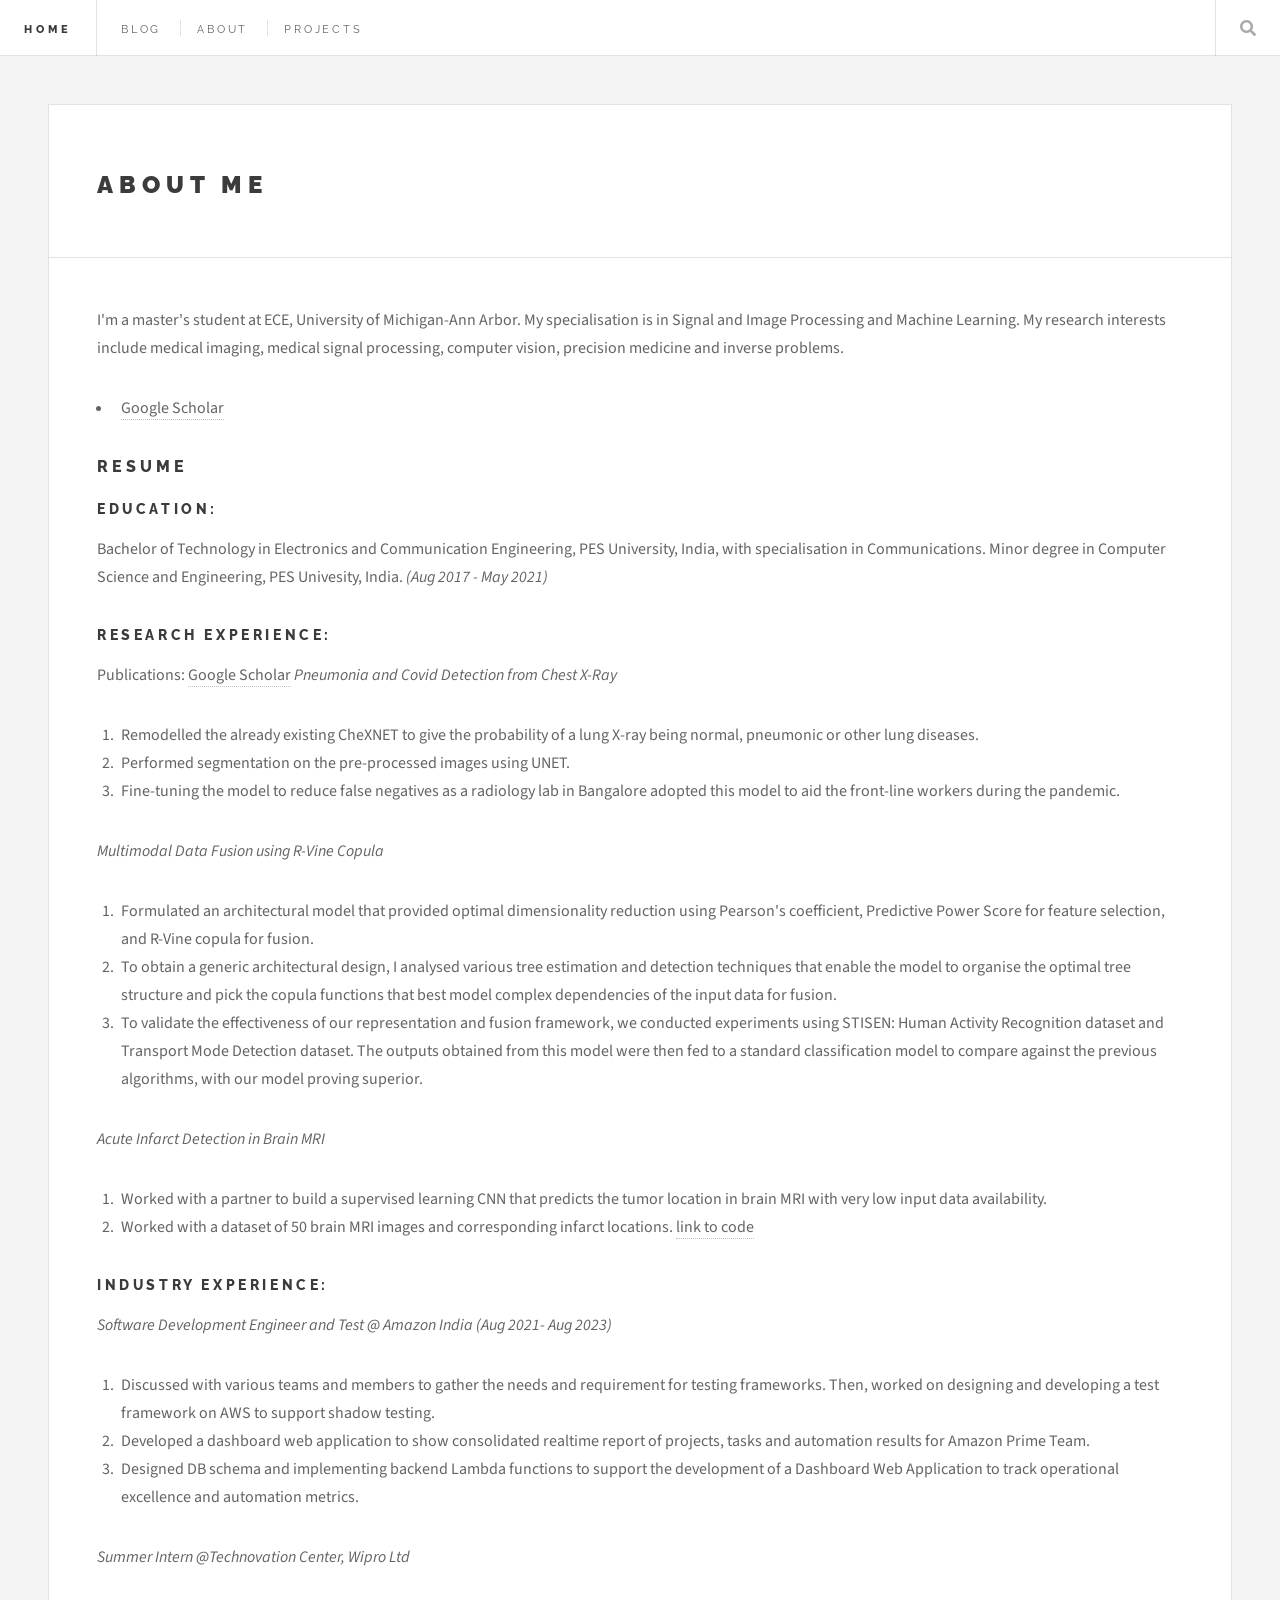
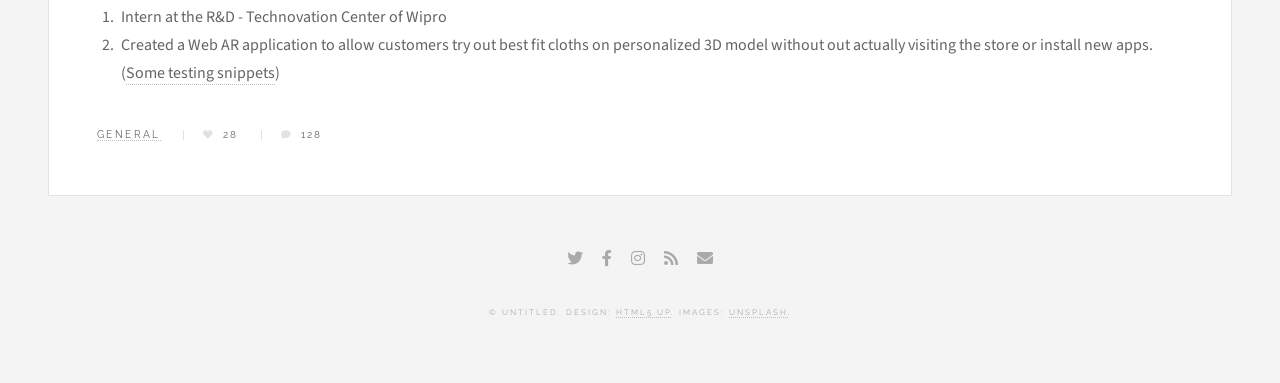
==== about.html @ 34d92df1 "Initial commit" ====
<!DOCTYPE HTML>
<!--
	Future Imperfect by HTML5 UP
	html5up.net | @ajlkn
	Free for personal and commercial use under the CCA 3.0 license (html5up.net/license)
-->
<html>

<head>
	<title>About Me</title>
	<meta charset="utf-8" />
	<meta name="viewport" content="width=device-width, initial-scale=1, user-scalable=no" />
	<link rel="stylesheet" href="assets/css/main.css" />
</head>

<body class="single is-preload">

	<!-- Wrapper -->
	<div id="wrapper">

		<!-- Header -->
		<header id="header">
			<h1><a href="index.html">Home</a></h1>
			<nav class="links">
				<ul>
					<li><a href="single.html">Blog</a></li>
					<li><a href="about.html">About</a></li>
					<li><a href="#">Projects</a></li>
				</ul>
			</nav>
			<nav class="main">
				<ul>
					<li class="search">
						<a class="fa-search" href="#search">Search</a>
						<form id="search" method="get" action="#">
							<input type="text" name="query" placeholder="Search" />
						</form>
					</li>
				</ul>
			</nav>
		</header>

		<!-- Main -->
		<div id="main">

			<!-- Post -->
			<article class="post">
				<header>
					<div class="title">
						<h2><a href="#">About Me</a></h2>
					</div>
				</header>
				<p>I&#39;m a master&#39;s student at ECE, University of Michigan-Ann Arbor. My specialisation is in
					Signal and Image Processing and Machine Learning. My research interests include medical imaging,
					medical signal processing, computer vision, precision medicine and inverse problems. </p>
				<ul>
					<li><a href="https://scholar.google.com/citations?hl=en&amp;user=vSz9WAIAAAAJ">Google Scholar</a>
					</li>
				</ul>
				<h1 id="resume">Resume</h1>
				<h3 id="education-">Education:</h3>
				<p>Bachelor of Technology in Electronics and Communication Engineering, PES University, India, with
					specialisation in Communications. Minor degree in Computer Science and Engineering, PES Univesity,
					India. <em>(Aug 2017 - May 2021)</em></p>
				<h3 id="research-experience-">Research Experience:</h3>
				<p>Publications: <a href="https://scholar.google.com/citations?hl=en&amp;user=vSz9WAIAAAAJ">Google
						Scholar</a>
					<em>Pneumonia and Covid Detection from Chest X-Ray</em>
				</p>
				<ol>
					<li>Remodelled the already existing CheXNET to give the probability of a lung X-ray being normal,
						pneumonic or other lung diseases. </li>
					<li>Performed segmentation on the pre-processed images using UNET.</li>
					<li>Fine-tuning the model to reduce false negatives as a radiology lab in Bangalore adopted this
						model to aid the front-line workers during the pandemic. </li>
				</ol>
				<p><em>Multimodal Data Fusion using R-Vine Copula</em></p>
				<ol>
					<li>Formulated an architectural model that provided optimal dimensionality reduction using
						Pearson&#39;s coefficient, Predictive Power Score for feature selection, and R-Vine copula for
						fusion.</li>
					<li>To obtain a generic architectural design, I analysed various tree estimation and detection
						techniques that enable the model to organise the optimal tree structure and pick the copula
						functions that best model complex dependencies of the input data for fusion.</li>
					<li>To validate the effectiveness of our representation and fusion framework, we conducted
						experiments using STISEN: Human Activity Recognition dataset and Transport Mode Detection
						dataset. The outputs obtained from this model were then fed to a standard classification model
						to compare against the previous algorithms, with our model proving superior.</li>
				</ol>
				<p><em>Acute Infarct Detection in Brain MRI</em></p>
				<ol>
					<li>Worked with a partner to build a supervised learning CNN that predicts the tumor location in
						brain MRI with very low input data availability.</li>
					<li>Worked with a dataset of 50 brain MRI images and corresponding infarct locations. <a
							href="https://github.com/yogya-ch/Acute_infarct">link to code</a></li>
				</ol>
				<h3 id="industry-experience-">Industry Experience:</h3>
				<p><em>Software Development Engineer and Test @ Amazon India</em> <em>(Aug 2021- Aug 2023)</em></p>
				<ol>
					<li>Discussed with various teams and members to gather the needs and requirement for testing
						frameworks.
						Then, worked on designing and developing a test framework on AWS to support shadow testing.</li>
					<li>Developed a dashboard web application to show consolidated realtime report of projects, tasks
						and automation results for Amazon Prime Team.</li>
					<li>Designed DB schema and implementing backend Lambda functions to support the development of a
						Dashboard Web Application to track operational excellence and automation metrics.</li>
				</ol>
				<p><em>Summer Intern @Technovation Center, Wipro Ltd</em></p>
				<ol>
					<li>Intern at the R&amp;D - Technovation Center of Wipro</li>
					<li>Created a Web AR application to allow customers try out best fit cloths on personalized 3D model
						without
						out actually visiting the store or install new apps. (<a
							href="https://yogyach.github.io/webAR/">Some testing snippets</a>)</li>
				</ol>


				<footer>
					<ul class="stats">
						<li><a href="#">General</a></li>
						<li><a href="#" class="icon solid fa-heart">28</a></li>
						<li><a href="#" class="icon solid fa-comment">128</a></li>
					</ul>
				</footer>
			</article>

		</div>

		<!-- Footer -->
		<section id="footer">
			<ul class="icons">
				<li><a href="#" class="icon brands fa-twitter"><span class="label">Twitter</span></a></li>
				<li><a href="#" class="icon brands fa-facebook-f"><span class="label">Facebook</span></a></li>
				<li><a href="#" class="icon brands fa-instagram"><span class="label">Instagram</span></a></li>
				<li><a href="#" class="icon solid fa-rss"><span class="label">RSS</span></a></li>
				<li><a href="#" class="icon solid fa-envelope"><span class="label">Email</span></a></li>
			</ul>
			<p class="copyright">&copy; Untitled. Design: <a href="http://html5up.net">HTML5 UP</a>. Images: <a
					href="http://unsplash.com">Unsplash</a>.</p>
		</section>

	</div>

	<!-- Scripts -->
	<script src="assets/js/jquery.min.js"></script>
	<script src="assets/js/browser.min.js"></script>
	<script src="assets/js/breakpoints.min.js"></script>
	<script src="assets/js/util.js"></script>
	<script src="assets/js/main.js"></script>

</body>

</html>
---- assets/css/main.css ----
@import url(fontawesome-all.min.css);
@import url("https://fonts.googleapis.com/css?family=Source+Sans+Pro:400,700|Raleway:400,800,900");

/*
	Future Imperfect by HTML5 UP
	html5up.net | @ajlkn
	Free for personal and commercial use under the CCA 3.0 license (html5up.net/license)
*/

html, body, div, span, applet, object,
iframe, h1, h2, h3, h4, h5, h6, p, blockquote,
pre, a, abbr, acronym, address, big, cite,
code, del, dfn, em, img, ins, kbd, q, s, samp,
small, strike, strong, sub, sup, tt, var, b,
u, i, center, dl, dt, dd, ol, ul, li, fieldset,
form, label, legend, table, caption, tbody,
tfoot, thead, tr, th, td, article, aside,
canvas, details, embed, figure, figcaption,
footer, header, hgroup, menu, nav, output, ruby,
section, summary, time, mark, audio, video {
	margin: 0;
	padding: 0;
	border: 0;
	font-size: 100%;
	font: inherit;
	vertical-align: baseline;}

article, aside, details, figcaption, figure,
footer, header, hgroup, menu, nav, section {
	display: block;}

body {
	line-height: 1;
}

ol, ul {
	list-style: none;
}

blockquote, q {
	quotes: none;
}

	blockquote:before, blockquote:after, q:before, q:after {
		content: '';
		content: none;
	}

table {
	border-collapse: collapse;
	border-spacing: 0;
}

body {
	-webkit-text-size-adjust: none;
}

mark {
	background-color: transparent;
	color: inherit;
}

input::-moz-focus-inner {
	border: 0;
	padding: 0;
}

input, select, textarea {
	-moz-appearance: none;
	-webkit-appearance: none;
	-ms-appearance: none;
	appearance: none;
}

/* Basic */

	@-ms-viewport {
		width: device-width;
	}

	body {
		-ms-overflow-style: scrollbar;
	}

	@media screen and (max-width: 480px) {

		html, body {
			min-width: 320px;
		}

	}

	html {
		box-sizing: border-box;
	}

	*, *:before, *:after {
		box-sizing: inherit;
	}

	body {
		background: #f4f4f4;
	}

		body.is-preload *, body.is-preload *:before, body.is-preload *:after {
			-moz-animation: none !important;
			-webkit-animation: none !important;
			-ms-animation: none !important;
			animation: none !important;
			-moz-transition: none !important;
			-webkit-transition: none !important;
			-ms-transition: none !important;
			transition: none !important;
		}

/* Type */

	body, input, select, textarea {
		color: #646464;
		font-family: "Source Sans Pro", Helvetica, sans-serif;
		font-size: 14pt;
		font-weight: 400;
		line-height: 1.75;
	}

		@media screen and (max-width: 1680px) {

			body, input, select, textarea {
				font-size: 12pt;
			}

		}

		@media screen and (max-width: 1280px) {

			body, input, select, textarea {
				font-size: 12pt;
			}

		}

		@media screen and (max-width: 980px) {

			body, input, select, textarea {
				font-size: 12pt;
			}

		}

		@media screen and (max-width: 736px) {

			body, input, select, textarea {
				font-size: 12pt;
			}

		}

		@media screen and (max-width: 480px) {

			body, input, select, textarea {
				font-size: 12pt;
			}

		}

	a {
		-moz-transition: color 0.2s ease, border-bottom-color 0.2s ease;
		-webkit-transition: color 0.2s ease, border-bottom-color 0.2s ease;
		-ms-transition: color 0.2s ease, border-bottom-color 0.2s ease;
		transition: color 0.2s ease, border-bottom-color 0.2s ease;
		border-bottom: dotted 1px rgba(160, 160, 160, 0.65);
		color: inherit;
		text-decoration: none;
	}

		a:before {
			-moz-transition: color 0.2s ease;
			-webkit-transition: color 0.2s ease;
			-ms-transition: color 0.2s ease;
			transition: color 0.2s ease;
		}

		a:hover {
			border-bottom-color: transparent;
			color: #2ebaae !important;
		}

			a:hover:before {
				color: #2ebaae !important;
			}

	strong, b {
		color: #3c3b3b;
		font-weight: 700;
	}

	em, i {
		font-style: italic;
	}

	p {
		margin: 0 0 2em 0;
	}

	h1, h2, h3, h4, h5, h6 {
		color: #3c3b3b;
		font-family: "Raleway", Helvetica, sans-serif;
		font-weight: 800;
		letter-spacing: 0.25em;
		line-height: 1.65;
		margin: 0 0 1em 0;
		text-transform: uppercase;
	}

		h1 a, h2 a, h3 a, h4 a, h5 a, h6 a {
			color: inherit;
			border-bottom: 0;
		}

	h2 {
		font-size: 1.1em;
	}

	h3 {
		font-size: 0.9em;
	}

	h4 {
		font-size: 0.7em;
	}

	h5 {
		font-size: 0.7em;
	}

	h6 {
		font-size: 0.7em;
	}

	sub {
		font-size: 0.8em;
		position: relative;
		top: 0.5em;
	}

	sup {
		font-size: 0.8em;
		position: relative;
		top: -0.5em;
	}

	blockquote {
		border-left: solid 4px rgba(160, 160, 160, 0.3);
		font-style: italic;
		margin: 0 0 2em 0;
		padding: 0.5em 0 0.5em 2em;
	}

	code {
		background: rgba(160, 160, 160, 0.075);
		border: solid 1px rgba(160, 160, 160, 0.3);
		font-family: "Courier New", monospace;
		font-size: 0.9em;
		margin: 0 0.25em;
		padding: 0.25em 0.65em;
	}

	pre {
		-webkit-overflow-scrolling: touch;
		font-family: "Courier New", monospace;
		font-size: 0.9em;
		margin: 0 0 2em 0;
	}

		pre code {
			display: block;
			line-height: 1.75em;
			padding: 1em 1.5em;
			overflow-x: auto;
		}

	hr {
		border: 0;
		border-bottom: solid 1px rgba(160, 160, 160, 0.3);
		margin: 2em 0;
	}

		hr.major {
			margin: 3em 0;
		}

	.align-left {
		text-align: left;
	}

	.align-center {
		text-align: center;
	}

	.align-right {
		text-align: right;
	}

/* Row */

	.row {
		display: flex;
		flex-wrap: wrap;
		box-sizing: border-box;
		align-items: stretch;
	}

		.row > * {
			box-sizing: border-box;
		}

		.row.gtr-uniform > * > :last-child {
			margin-bottom: 0;
		}

		.row.aln-left {
			justify-content: flex-start;
		}

		.row.aln-center {
			justify-content: center;
		}

		.row.aln-right {
			justify-content: flex-end;
		}

		.row.aln-top {
			align-items: flex-start;
		}

		.row.aln-middle {
			align-items: center;
		}

		.row.aln-bottom {
			align-items: flex-end;
		}

		.row > .imp {
			order: -1;
		}

		.row > .col-1 {
			width: 8.33333%;
		}

		.row > .off-1 {
			margin-left: 8.33333%;
		}

		.row > .col-2 {
			width: 16.66667%;
		}

		.row > .off-2 {
			margin-left: 16.66667%;
		}

		.row > .col-3 {
			width: 25%;
		}

		.row > .off-3 {
			margin-left: 25%;
		}

		.row > .col-4 {
			width: 33.33333%;
		}

		.row > .off-4 {
			margin-left: 33.33333%;
		}

		.row > .col-5 {
			width: 41.66667%;
		}

		.row > .off-5 {
			margin-left: 41.66667%;
		}

		.row > .col-6 {
			width: 50%;
		}

		.row > .off-6 {
			margin-left: 50%;
		}

		.row > .col-7 {
			width: 58.33333%;
		}

		.row > .off-7 {
			margin-left: 58.33333%;
		}

		.row > .col-8 {
			width: 66.66667%;
		}

		.row > .off-8 {
			margin-left: 66.66667%;
		}

		.row > .col-9 {
			width: 75%;
		}

		.row > .off-9 {
			margin-left: 75%;
		}

		.row > .col-10 {
			width: 83.33333%;
		}

		.row > .off-10 {
			margin-left: 83.33333%;
		}

		.row > .col-11 {
			width: 91.66667%;
		}

		.row > .off-11 {
			margin-left: 91.66667%;
		}

		.row > .col-12 {
			width: 100%;
		}

		.row > .off-12 {
			margin-left: 100%;
		}

		.row.gtr-0 {
			margin-top: 0;
			margin-left: 0em;
		}

			.row.gtr-0 > * {
				padding: 0 0 0 0em;
			}

			.row.gtr-0.gtr-uniform {
				margin-top: 0em;
			}

				.row.gtr-0.gtr-uniform > * {
					padding-top: 0em;
				}

		.row.gtr-25 {
			margin-top: 0;
			margin-left: -0.25em;
		}

			.row.gtr-25 > * {
				padding: 0 0 0 0.25em;
			}

			.row.gtr-25.gtr-uniform {
				margin-top: -0.25em;
			}

				.row.gtr-25.gtr-uniform > * {
					padding-top: 0.25em;
				}

		.row.gtr-50 {
			margin-top: 0;
			margin-left: -0.5em;
		}

			.row.gtr-50 > * {
				padding: 0 0 0 0.5em;
			}

			.row.gtr-50.gtr-uniform {
				margin-top: -0.5em;
			}

				.row.gtr-50.gtr-uniform > * {
					padding-top: 0.5em;
				}

		.row {
			margin-top: 0;
			margin-left: -1em;
		}

			.row > * {
				padding: 0 0 0 1em;
			}

			.row.gtr-uniform {
				margin-top: -1em;
			}

				.row.gtr-uniform > * {
					padding-top: 1em;
				}

		.row.gtr-150 {
			margin-top: 0;
			margin-left: -1.5em;
		}

			.row.gtr-150 > * {
				padding: 0 0 0 1.5em;
			}

			.row.gtr-150.gtr-uniform {
				margin-top: -1.5em;
			}

				.row.gtr-150.gtr-uniform > * {
					padding-top: 1.5em;
				}

		.row.gtr-200 {
			margin-top: 0;
			margin-left: -2em;
		}

			.row.gtr-200 > * {
				padding: 0 0 0 2em;
			}

			.row.gtr-200.gtr-uniform {
				margin-top: -2em;
			}

				.row.gtr-200.gtr-uniform > * {
					padding-top: 2em;
				}

		@media screen and (max-width: 1680px) {

			.row {
				display: flex;
				flex-wrap: wrap;
				box-sizing: border-box;
				align-items: stretch;
			}

				.row > * {
					box-sizing: border-box;
				}

				.row.gtr-uniform > * > :last-child {
					margin-bottom: 0;
				}

				.row.aln-left {
					justify-content: flex-start;
				}

				.row.aln-center {
					justify-content: center;
				}

				.row.aln-right {
					justify-content: flex-end;
				}

				.row.aln-top {
					align-items: flex-start;
				}

				.row.aln-middle {
					align-items: center;
				}

				.row.aln-bottom {
					align-items: flex-end;
				}

				.row > .imp-xlarge {
					order: -1;
				}

				.row > .col-1-xlarge {
					width: 8.33333%;
				}

				.row > .off-1-xlarge {
					margin-left: 8.33333%;
				}

				.row > .col-2-xlarge {
					width: 16.66667%;
				}

				.row > .off-2-xlarge {
					margin-left: 16.66667%;
				}

				.row > .col-3-xlarge {
					width: 25%;
				}

				.row > .off-3-xlarge {
					margin-left: 25%;
				}

				.row > .col-4-xlarge {
					width: 33.33333%;
				}

				.row > .off-4-xlarge {
					margin-left: 33.33333%;
				}

				.row > .col-5-xlarge {
					width: 41.66667%;
				}

				.row > .off-5-xlarge {
					margin-left: 41.66667%;
				}

				.row > .col-6-xlarge {
					width: 50%;
				}

				.row > .off-6-xlarge {
					margin-left: 50%;
				}

				.row > .col-7-xlarge {
					width: 58.33333%;
				}

				.row > .off-7-xlarge {
					margin-left: 58.33333%;
				}

				.row > .col-8-xlarge {
					width: 66.66667%;
				}

				.row > .off-8-xlarge {
					margin-left: 66.66667%;
				}

				.row > .col-9-xlarge {
					width: 75%;
				}

				.row > .off-9-xlarge {
					margin-left: 75%;
				}

				.row > .col-10-xlarge {
					width: 83.33333%;
				}

				.row > .off-10-xlarge {
					margin-left: 83.33333%;
				}

				.row > .col-11-xlarge {
					width: 91.66667%;
				}

				.row > .off-11-xlarge {
					margin-left: 91.66667%;
				}

				.row > .col-12-xlarge {
					width: 100%;
				}

				.row > .off-12-xlarge {
					margin-left: 100%;
				}

				.row.gtr-0 {
					margin-top: 0;
					margin-left: 0em;
				}

					.row.gtr-0 > * {
						padding: 0 0 0 0em;
					}

					.row.gtr-0.gtr-uniform {
						margin-top: 0em;
					}

						.row.gtr-0.gtr-uniform > * {
							padding-top: 0em;
						}

				.row.gtr-25 {
					margin-top: 0;
					margin-left: -0.25em;
				}

					.row.gtr-25 > * {
						padding: 0 0 0 0.25em;
					}

					.row.gtr-25.gtr-uniform {
						margin-top: -0.25em;
					}

						.row.gtr-25.gtr-uniform > * {
							padding-top: 0.25em;
						}

				.row.gtr-50 {
					margin-top: 0;
					margin-left: -0.5em;
				}

					.row.gtr-50 > * {
						padding: 0 0 0 0.5em;
					}

					.row.gtr-50.gtr-uniform {
						margin-top: -0.5em;
					}

						.row.gtr-50.gtr-uniform > * {
							padding-top: 0.5em;
						}

				.row {
					margin-top: 0;
					margin-left: -1em;
				}

					.row > * {
						padding: 0 0 0 1em;
					}

					.row.gtr-uniform {
						margin-top: -1em;
					}

						.row.gtr-uniform > * {
							padding-top: 1em;
						}

				.row.gtr-150 {
					margin-top: 0;
					margin-left: -1.5em;
				}

					.row.gtr-150 > * {
						padding: 0 0 0 1.5em;
					}

					.row.gtr-150.gtr-uniform {
						margin-top: -1.5em;
					}

						.row.gtr-150.gtr-uniform > * {
							padding-top: 1.5em;
						}

				.row.gtr-200 {
					margin-top: 0;
					margin-left: -2em;
				}

					.row.gtr-200 > * {
						padding: 0 0 0 2em;
					}

					.row.gtr-200.gtr-uniform {
						margin-top: -2em;
					}

						.row.gtr-200.gtr-uniform > * {
							padding-top: 2em;
						}

		}

		@media screen and (max-width: 1280px) {

			.row {
				display: flex;
				flex-wrap: wrap;
				box-sizing: border-box;
				align-items: stretch;
			}

				.row > * {
					box-sizing: border-box;
				}

				.row.gtr-uniform > * > :last-child {
					margin-bottom: 0;
				}

				.row.aln-left {
					justify-content: flex-start;
				}

				.row.aln-center {
					justify-content: center;
				}

				.row.aln-right {
					justify-content: flex-end;
				}

				.row.aln-top {
					align-items: flex-start;
				}

				.row.aln-middle {
					align-items: center;
				}

				.row.aln-bottom {
					align-items: flex-end;
				}

				.row > .imp-large {
					order: -1;
				}

				.row > .col-1-large {
					width: 8.33333%;
				}

				.row > .off-1-large {
					margin-left: 8.33333%;
				}

				.row > .col-2-large {
					width: 16.66667%;
				}

				.row > .off-2-large {
					margin-left: 16.66667%;
				}

				.row > .col-3-large {
					width: 25%;
				}

				.row > .off-3-large {
					margin-left: 25%;
				}

				.row > .col-4-large {
					width: 33.33333%;
				}

				.row > .off-4-large {
					margin-left: 33.33333%;
				}

				.row > .col-5-large {
					width: 41.66667%;
				}

				.row > .off-5-large {
					margin-left: 41.66667%;
				}

				.row > .col-6-large {
					width: 50%;
				}

				.row > .off-6-large {
					margin-left: 50%;
				}

				.row > .col-7-large {
					width: 58.33333%;
				}

				.row > .off-7-large {
					margin-left: 58.33333%;
				}

				.row > .col-8-large {
					width: 66.66667%;
				}

				.row > .off-8-large {
					margin-left: 66.66667%;
				}

				.row > .col-9-large {
					width: 75%;
				}

				.row > .off-9-large {
					margin-left: 75%;
				}

				.row > .col-10-large {
					width: 83.33333%;
				}

				.row > .off-10-large {
					margin-left: 83.33333%;
				}

				.row > .col-11-large {
					width: 91.66667%;
				}

				.row > .off-11-large {
					margin-left: 91.66667%;
				}

				.row > .col-12-large {
					width: 100%;
				}

				.row > .off-12-large {
					margin-left: 100%;
				}

				.row.gtr-0 {
					margin-top: 0;
					margin-left: 0em;
				}

					.row.gtr-0 > * {
						padding: 0 0 0 0em;
					}

					.row.gtr-0.gtr-uniform {
						margin-top: 0em;
					}

						.row.gtr-0.gtr-uniform > * {
							padding-top: 0em;
						}

				.row.gtr-25 {
					margin-top: 0;
					margin-left: -0.25em;
				}

					.row.gtr-25 > * {
						padding: 0 0 0 0.25em;
					}

					.row.gtr-25.gtr-uniform {
						margin-top: -0.25em;
					}

						.row.gtr-25.gtr-uniform > * {
							padding-top: 0.25em;
						}

				.row.gtr-50 {
					margin-top: 0;
					margin-left: -0.5em;
				}

					.row.gtr-50 > * {
						padding: 0 0 0 0.5em;
					}

					.row.gtr-50.gtr-uniform {
						margin-top: -0.5em;
					}

						.row.gtr-50.gtr-uniform > * {
							padding-top: 0.5em;
						}

				.row {
					margin-top: 0;
					margin-left: -1em;
				}

					.row > * {
						padding: 0 0 0 1em;
					}

					.row.gtr-uniform {
						margin-top: -1em;
					}

						.row.gtr-uniform > * {
							padding-top: 1em;
						}

				.row.gtr-150 {
					margin-top: 0;
					margin-left: -1.5em;
				}

					.row.gtr-150 > * {
						padding: 0 0 0 1.5em;
					}

					.row.gtr-150.gtr-uniform {
						margin-top: -1.5em;
					}

						.row.gtr-150.gtr-uniform > * {
							padding-top: 1.5em;
						}

				.row.gtr-200 {
					margin-top: 0;
					margin-left: -2em;
				}

					.row.gtr-200 > * {
						padding: 0 0 0 2em;
					}

					.row.gtr-200.gtr-uniform {
						margin-top: -2em;
					}

						.row.gtr-200.gtr-uniform > * {
							padding-top: 2em;
						}

		}

		@media screen and (max-width: 980px) {

			.row {
				display: flex;
				flex-wrap: wrap;
				box-sizing: border-box;
				align-items: stretch;
			}

				.row > * {
					box-sizing: border-box;
				}

				.row.gtr-uniform > * > :last-child {
					margin-bottom: 0;
				}

				.row.aln-left {
					justify-content: flex-start;
				}

				.row.aln-center {
					justify-content: center;
				}

				.row.aln-right {
					justify-content: flex-end;
				}

				.row.aln-top {
					align-items: flex-start;
				}

				.row.aln-middle {
					align-items: center;
				}

				.row.aln-bottom {
					align-items: flex-end;
				}

				.row > .imp-medium {
					order: -1;
				}

				.row > .col-1-medium {
					width: 8.33333%;
				}

				.row > .off-1-medium {
					margin-left: 8.33333%;
				}

				.row > .col-2-medium {
					width: 16.66667%;
				}

				.row > .off-2-medium {
					margin-left: 16.66667%;
				}

				.row > .col-3-medium {
					width: 25%;
				}

				.row > .off-3-medium {
					margin-left: 25%;
				}

				.row > .col-4-medium {
					width: 33.33333%;
				}

				.row > .off-4-medium {
					margin-left: 33.33333%;
				}

				.row > .col-5-medium {
					width: 41.66667%;
				}

				.row > .off-5-medium {
					margin-left: 41.66667%;
				}

				.row > .col-6-medium {
					width: 50%;
				}

				.row > .off-6-medium {
					margin-left: 50%;
				}

				.row > .col-7-medium {
					width: 58.33333%;
				}

				.row > .off-7-medium {
					margin-left: 58.33333%;
				}

				.row > .col-8-medium {
					width: 66.66667%;
				}

				.row > .off-8-medium {
					margin-left: 66.66667%;
				}

				.row > .col-9-medium {
					width: 75%;
				}

				.row > .off-9-medium {
					margin-left: 75%;
				}

				.row > .col-10-medium {
					width: 83.33333%;
				}

				.row > .off-10-medium {
					margin-left: 83.33333%;
				}

				.row > .col-11-medium {
					width: 91.66667%;
				}

				.row > .off-11-medium {
					margin-left: 91.66667%;
				}

				.row > .col-12-medium {
					width: 100%;
				}

				.row > .off-12-medium {
					margin-left: 100%;
				}

				.row.gtr-0 {
					margin-top: 0;
					margin-left: 0em;
				}

					.row.gtr-0 > * {
						padding: 0 0 0 0em;
					}

					.row.gtr-0.gtr-uniform {
						margin-top: 0em;
					}

						.row.gtr-0.gtr-uniform > * {
							padding-top: 0em;
						}

				.row.gtr-25 {
					margin-top: 0;
					margin-left: -0.25em;
				}

					.row.gtr-25 > * {
						padding: 0 0 0 0.25em;
					}

					.row.gtr-25.gtr-uniform {
						margin-top: -0.25em;
					}

						.row.gtr-25.gtr-uniform > * {
							padding-top: 0.25em;
						}

				.row.gtr-50 {
					margin-top: 0;
					margin-left: -0.5em;
				}

					.row.gtr-50 > * {
						padding: 0 0 0 0.5em;
					}

					.row.gtr-50.gtr-uniform {
						margin-top: -0.5em;
					}

						.row.gtr-50.gtr-uniform > * {
							padding-top: 0.5em;
						}

				.row {
					margin-top: 0;
					margin-left: -1em;
				}

					.row > * {
						padding: 0 0 0 1em;
					}

					.row.gtr-uniform {
						margin-top: -1em;
					}

						.row.gtr-uniform > * {
							padding-top: 1em;
						}

				.row.gtr-150 {
					margin-top: 0;
					margin-left: -1.5em;
				}

					.row.gtr-150 > * {
						padding: 0 0 0 1.5em;
					}

					.row.gtr-150.gtr-uniform {
						margin-top: -1.5em;
					}

						.row.gtr-150.gtr-uniform > * {
							padding-top: 1.5em;
						}

				.row.gtr-200 {
					margin-top: 0;
					margin-left: -2em;
				}

					.row.gtr-200 > * {
						padding: 0 0 0 2em;
					}

					.row.gtr-200.gtr-uniform {
						margin-top: -2em;
					}

						.row.gtr-200.gtr-uniform > * {
							padding-top: 2em;
						}

		}

		@media screen and (max-width: 736px) {

			.row {
				display: flex;
				flex-wrap: wrap;
				box-sizing: border-box;
				align-items: stretch;
			}

				.row > * {
					box-sizing: border-box;
				}

				.row.gtr-uniform > * > :last-child {
					margin-bottom: 0;
				}

				.row.aln-left {
					justify-content: flex-start;
				}

				.row.aln-center {
					justify-content: center;
				}

				.row.aln-right {
					justify-content: flex-end;
				}

				.row.aln-top {
					align-items: flex-start;
				}

				.row.aln-middle {
					align-items: center;
				}

				.row.aln-bottom {
					align-items: flex-end;
				}

				.row > .imp-small {
					order: -1;
				}

				.row > .col-1-small {
					width: 8.33333%;
				}

				.row > .off-1-small {
					margin-left: 8.33333%;
				}

				.row > .col-2-small {
					width: 16.66667%;
				}

				.row > .off-2-small {
					margin-left: 16.66667%;
				}

				.row > .col-3-small {
					width: 25%;
				}

				.row > .off-3-small {
					margin-left: 25%;
				}

				.row > .col-4-small {
					width: 33.33333%;
				}

				.row > .off-4-small {
					margin-left: 33.33333%;
				}

				.row > .col-5-small {
					width: 41.66667%;
				}

				.row > .off-5-small {
					margin-left: 41.66667%;
				}

				.row > .col-6-small {
					width: 50%;
				}

				.row > .off-6-small {
					margin-left: 50%;
				}

				.row > .col-7-small {
					width: 58.33333%;
				}

				.row > .off-7-small {
					margin-left: 58.33333%;
				}

				.row > .col-8-small {
					width: 66.66667%;
				}

				.row > .off-8-small {
					margin-left: 66.66667%;
				}

				.row > .col-9-small {
					width: 75%;
				}

				.row > .off-9-small {
					margin-left: 75%;
				}

				.row > .col-10-small {
					width: 83.33333%;
				}

				.row > .off-10-small {
					margin-left: 83.33333%;
				}

				.row > .col-11-small {
					width: 91.66667%;
				}

				.row > .off-11-small {
					margin-left: 91.66667%;
				}

				.row > .col-12-small {
					width: 100%;
				}

				.row > .off-12-small {
					margin-left: 100%;
				}

				.row.gtr-0 {
					margin-top: 0;
					margin-left: 0em;
				}

					.row.gtr-0 > * {
						padding: 0 0 0 0em;
					}

					.row.gtr-0.gtr-uniform {
						margin-top: 0em;
					}

						.row.gtr-0.gtr-uniform > * {
							padding-top: 0em;
						}

				.row.gtr-25 {
					margin-top: 0;
					margin-left: -0.25em;
				}

					.row.gtr-25 > * {
						padding: 0 0 0 0.25em;
					}

					.row.gtr-25.gtr-uniform {
						margin-top: -0.25em;
					}

						.row.gtr-25.gtr-uniform > * {
							padding-top: 0.25em;
						}

				.row.gtr-50 {
					margin-top: 0;
					margin-left: -0.5em;
				}

					.row.gtr-50 > * {
						padding: 0 0 0 0.5em;
					}

					.row.gtr-50.gtr-uniform {
						margin-top: -0.5em;
					}

						.row.gtr-50.gtr-uniform > * {
							padding-top: 0.5em;
						}

				.row {
					margin-top: 0;
					margin-left: -1em;
				}

					.row > * {
						padding: 0 0 0 1em;
					}

					.row.gtr-uniform {
						margin-top: -1em;
					}

						.row.gtr-uniform > * {
							padding-top: 1em;
						}

				.row.gtr-150 {
					margin-top: 0;
					margin-left: -1.5em;
				}

					.row.gtr-150 > * {
						padding: 0 0 0 1.5em;
					}

					.row.gtr-150.gtr-uniform {
						margin-top: -1.5em;
					}

						.row.gtr-150.gtr-uniform > * {
							padding-top: 1.5em;
						}

				.row.gtr-200 {
					margin-top: 0;
					margin-left: -2em;
				}

					.row.gtr-200 > * {
						padding: 0 0 0 2em;
					}

					.row.gtr-200.gtr-uniform {
						margin-top: -2em;
					}

						.row.gtr-200.gtr-uniform > * {
							padding-top: 2em;
						}

		}

		@media screen and (max-width: 480px) {

			.row {
				display: flex;
				flex-wrap: wrap;
				box-sizing: border-box;
				align-items: stretch;
			}

				.row > * {
					box-sizing: border-box;
				}

				.row.gtr-uniform > * > :last-child {
					margin-bottom: 0;
				}

				.row.aln-left {
					justify-content: flex-start;
				}

				.row.aln-center {
					justify-content: center;
				}

				.row.aln-right {
					justify-content: flex-end;
				}

				.row.aln-top {
					align-items: flex-start;
				}

				.row.aln-middle {
					align-items: center;
				}

				.row.aln-bottom {
					align-items: flex-end;
				}

				.row > .imp-xsmall {
					order: -1;
				}

				.row > .col-1-xsmall {
					width: 8.33333%;
				}

				.row > .off-1-xsmall {
					margin-left: 8.33333%;
				}

				.row > .col-2-xsmall {
					width: 16.66667%;
				}

				.row > .off-2-xsmall {
					margin-left: 16.66667%;
				}

				.row > .col-3-xsmall {
					width: 25%;
				}

				.row > .off-3-xsmall {
					margin-left: 25%;
				}

				.row > .col-4-xsmall {
					width: 33.33333%;
				}

				.row > .off-4-xsmall {
					margin-left: 33.33333%;
				}

				.row > .col-5-xsmall {
					width: 41.66667%;
				}

				.row > .off-5-xsmall {
					margin-left: 41.66667%;
				}

				.row > .col-6-xsmall {
					width: 50%;
				}

				.row > .off-6-xsmall {
					margin-left: 50%;
				}

				.row > .col-7-xsmall {
					width: 58.33333%;
				}

				.row > .off-7-xsmall {
					margin-left: 58.33333%;
				}

				.row > .col-8-xsmall {
					width: 66.66667%;
				}

				.row > .off-8-xsmall {
					margin-left: 66.66667%;
				}

				.row > .col-9-xsmall {
					width: 75%;
				}

				.row > .off-9-xsmall {
					margin-left: 75%;
				}

				.row > .col-10-xsmall {
					width: 83.33333%;
				}

				.row > .off-10-xsmall {
					margin-left: 83.33333%;
				}

				.row > .col-11-xsmall {
					width: 91.66667%;
				}

				.row > .off-11-xsmall {
					margin-left: 91.66667%;
				}

				.row > .col-12-xsmall {
					width: 100%;
				}

				.row > .off-12-xsmall {
					margin-left: 100%;
				}

				.row.gtr-0 {
					margin-top: 0;
					margin-left: 0em;
				}

					.row.gtr-0 > * {
						padding: 0 0 0 0em;
					}

					.row.gtr-0.gtr-uniform {
						margin-top: 0em;
					}

						.row.gtr-0.gtr-uniform > * {
							padding-top: 0em;
						}

				.row.gtr-25 {
					margin-top: 0;
					margin-left: -0.25em;
				}

					.row.gtr-25 > * {
						padding: 0 0 0 0.25em;
					}

					.row.gtr-25.gtr-uniform {
						margin-top: -0.25em;
					}

						.row.gtr-25.gtr-uniform > * {
							padding-top: 0.25em;
						}

				.row.gtr-50 {
					margin-top: 0;
					margin-left: -0.5em;
				}

					.row.gtr-50 > * {
						padding: 0 0 0 0.5em;
					}

					.row.gtr-50.gtr-uniform {
						margin-top: -0.5em;
					}

						.row.gtr-50.gtr-uniform > * {
							padding-top: 0.5em;
						}

				.row {
					margin-top: 0;
					margin-left: -1em;
				}

					.row > * {
						padding: 0 0 0 1em;
					}

					.row.gtr-uniform {
						margin-top: -1em;
					}

						.row.gtr-uniform > * {
							padding-top: 1em;
						}

				.row.gtr-150 {
					margin-top: 0;
					margin-left: -1.5em;
				}

					.row.gtr-150 > * {
						padding: 0 0 0 1.5em;
					}

					.row.gtr-150.gtr-uniform {
						margin-top: -1.5em;
					}

						.row.gtr-150.gtr-uniform > * {
							padding-top: 1.5em;
						}

				.row.gtr-200 {
					margin-top: 0;
					margin-left: -2em;
				}

					.row.gtr-200 > * {
						padding: 0 0 0 2em;
					}

					.row.gtr-200.gtr-uniform {
						margin-top: -2em;
					}

						.row.gtr-200.gtr-uniform > * {
							padding-top: 2em;
						}

		}

/* Author */

	.author {
		display: -moz-flex;
		display: -webkit-flex;
		display: -ms-flex;
		display: flex;
		-moz-flex-direction: row;
		-webkit-flex-direction: row;
		-ms-flex-direction: row;
		flex-direction: row;
		-moz-align-items: center;
		-webkit-align-items: center;
		-ms-align-items: center;
		align-items: center;
		-moz-justify-content: -moz-flex-end;
		-webkit-justify-content: -webkit-flex-end;
		-ms-justify-content: -ms-flex-end;
		justify-content: flex-end;
		border-bottom: 0;
		font-family: "Raleway", Helvetica, sans-serif;
		font-size: 0.6em;
		font-weight: 400;
		letter-spacing: 0.25em;
		text-transform: uppercase;
		white-space: nowrap;
	}

		.author .name {
			-moz-transition: border-bottom-color 0.2s ease;
			-webkit-transition: border-bottom-color 0.2s ease;
			-ms-transition: border-bottom-color 0.2s ease;
			transition: border-bottom-color 0.2s ease;
			border-bottom: dotted 1px rgba(160, 160, 160, 0.65);
			display: block;
			margin: 0 1.5em 0 0;
		}

		.author img {
			border-radius: 100%;
			display: block;
			width: 4em;
		}

		.author:hover .name {
			border-bottom-color: transparent;
		}

/* Blurb */

	.blurb h2 {
		font-size: 0.8em;
		margin: 0 0 1.5em 0;
	}

	.blurb h3 {
		font-size: 0.7em;
	}

	.blurb p {
		font-size: 0.9em;
	}

/* Box */

	.box {
		border: solid 1px rgba(160, 160, 160, 0.3);
		margin-bottom: 2em;
		padding: 1.5em;
	}

		.box > :last-child,
		.box > :last-child > :last-child,
		.box > :last-child > :last-child > :last-child {
			margin-bottom: 0;
		}

		.box.alt {
			border: 0;
			border-radius: 0;
			padding: 0;
		}

/* Button */

	input[type="submit"],
	input[type="reset"],
	input[type="button"],
	button,
	.button {
		-moz-appearance: none;
		-webkit-appearance: none;
		-ms-appearance: none;
		appearance: none;
		-moz-transition: background-color 0.2s ease, box-shadow 0.2s ease, color 0.2s ease;
		-webkit-transition: background-color 0.2s ease, box-shadow 0.2s ease, color 0.2s ease;
		-ms-transition: background-color 0.2s ease, box-shadow 0.2s ease, color 0.2s ease;
		transition: background-color 0.2s ease, box-shadow 0.2s ease, color 0.2s ease;
		background-color: transparent;
		border: 0;
		box-shadow: inset 0 0 0 1px rgba(160, 160, 160, 0.3);
		color: #3c3b3b !important;
		cursor: pointer;
		display: inline-block;
		font-family: "Raleway", Helvetica, sans-serif;
		font-size: 0.6em;
		font-weight: 800;
		height: 4.8125em;
		letter-spacing: 0.25em;
		line-height: 4.8125em;
		padding: 0 2.5em;
		text-align: center;
		text-decoration: none;
		text-transform: uppercase;
		white-space: nowrap;
	}

		input[type="submit"]:hover,
		input[type="reset"]:hover,
		input[type="button"]:hover,
		button:hover,
		.button:hover {
			box-shadow: inset 0 0 0 1px #2ebaae;
			color: #2ebaae !important;
		}

			input[type="submit"]:hover:active,
			input[type="reset"]:hover:active,
			input[type="button"]:hover:active,
			button:hover:active,
			.button:hover:active {
				background-color: rgba(46, 186, 174, 0.05);
			}

		input[type="submit"]:before, input[type="submit"]:after,
		input[type="reset"]:before,
		input[type="reset"]:after,
		input[type="button"]:before,
		input[type="button"]:after,
		button:before,
		button:after,
		.button:before,
		.button:after {
			color: #aaaaaa;
			position: relative;
		}

		input[type="submit"]:before,
		input[type="reset"]:before,
		input[type="button"]:before,
		button:before,
		.button:before {
			left: -1em;
			padding: 0 0 0 0.75em;
		}

		input[type="submit"]:after,
		input[type="reset"]:after,
		input[type="button"]:after,
		button:after,
		.button:after {
			left: 1em;
			padding: 0 0.75em 0 0;
		}

		input[type="submit"].fit,
		input[type="reset"].fit,
		input[type="button"].fit,
		button.fit,
		.button.fit {
			width: 100%;
		}

		input[type="submit"].large,
		input[type="reset"].large,
		input[type="button"].large,
		button.large,
		.button.large {
			font-size: 0.7em;
			padding: 0 3em;
		}

		input[type="submit"].small,
		input[type="reset"].small,
		input[type="button"].small,
		button.small,
		.button.small {
			font-size: 0.5em;
		}

		input[type="submit"].disabled, input[type="submit"]:disabled,
		input[type="reset"].disabled,
		input[type="reset"]:disabled,
		input[type="button"].disabled,
		input[type="button"]:disabled,
		button.disabled,
		button:disabled,
		.button.disabled,
		.button:disabled {
			pointer-events: none;
			color: rgba(160, 160, 160, 0.3) !important;
		}

			input[type="submit"].disabled:before, input[type="submit"]:disabled:before,
			input[type="reset"].disabled:before,
			input[type="reset"]:disabled:before,
			input[type="button"].disabled:before,
			input[type="button"]:disabled:before,
			button.disabled:before,
			button:disabled:before,
			.button.disabled:before,
			.button:disabled:before {
				color: rgba(160, 160, 160, 0.3) !important;
			}

/* Form */

	form {
		margin: 0 0 2em 0;
	}

		form.search {
			text-decoration: none;
			position: relative;
		}

			form.search:before {
				-moz-osx-font-smoothing: grayscale;
				-webkit-font-smoothing: antialiased;
				display: inline-block;
				font-style: normal;
				font-variant: normal;
				text-rendering: auto;
				line-height: 1;
				text-transform: none !important;
				font-family: 'Font Awesome 5 Free';
				font-weight: 900;
			}

			form.search:before {
				color: #aaaaaa;
				content: '\f002';
				display: block;
				height: 2.75em;
				left: 0;
				line-height: 2.75em;
				position: absolute;
				text-align: center;
				top: 0;
				width: 2.5em;
			}

			form.search > input:first-child {
				padding-left: 2.5em;
			}

	label {
		color: #3c3b3b;
		display: block;
		font-size: 0.9em;
		font-weight: 700;
		margin: 0 0 1em 0;
	}

	input[type="text"],
	input[type="password"],
	input[type="email"],
	input[type="tel"],
	select,
	textarea {
		-moz-appearance: none;
		-webkit-appearance: none;
		-ms-appearance: none;
		appearance: none;
		background: rgba(160, 160, 160, 0.075);
		border: none;
		border: solid 1px rgba(160, 160, 160, 0.3);
		border-radius: 0;
		color: inherit;
		display: block;
		outline: 0;
		padding: 0 1em;
		text-decoration: none;
		width: 100%;
	}

		input[type="text"]:invalid,
		input[type="password"]:invalid,
		input[type="email"]:invalid,
		input[type="tel"]:invalid,
		select:invalid,
		textarea:invalid {
			box-shadow: none;
		}

		input[type="text"]:focus,
		input[type="password"]:focus,
		input[type="email"]:focus,
		input[type="tel"]:focus,
		select:focus,
		textarea:focus {
			border-color: #2ebaae;
			box-shadow: inset 0 0 0 1px #2ebaae;
		}

	.select-wrapper {
		text-decoration: none;
		display: block;
		position: relative;
	}

		.select-wrapper:before {
			-moz-osx-font-smoothing: grayscale;
			-webkit-font-smoothing: antialiased;
			display: inline-block;
			font-style: normal;
			font-variant: normal;
			text-rendering: auto;
			line-height: 1;
			text-transform: none !important;
			font-family: 'Font Awesome 5 Free';
			font-weight: 900;
		}

		.select-wrapper:before {
			color: rgba(160, 160, 160, 0.3);
			content: '\f078';
			display: block;
			height: 2.75em;
			line-height: 2.75em;
			pointer-events: none;
			position: absolute;
			right: 0;
			text-align: center;
			top: 0;
			width: 2.75em;
		}

		.select-wrapper select::-ms-expand {
			display: none;
		}

	select {
		background-image: url("data:image/svg+xml;charset=utf8,%3Csvg xmlns='http://www.w3.org/2000/svg' width='40' height='40' preserveAspectRatio='none' viewBox='0 0 40 40'%3E%3Cpath d='M9.4,12.3l10.4,10.4l10.4-10.4c0.2-0.2,0.5-0.4,0.9-0.4c0.3,0,0.6,0.1,0.9,0.4l3.3,3.3c0.2,0.2,0.4,0.5,0.4,0.9 c0,0.4-0.1,0.6-0.4,0.9L20.7,31.9c-0.2,0.2-0.5,0.4-0.9,0.4c-0.3,0-0.6-0.1-0.9-0.4L4.3,17.3c-0.2-0.2-0.4-0.5-0.4-0.9 c0-0.4,0.1-0.6,0.4-0.9l3.3-3.3c0.2-0.2,0.5-0.4,0.9-0.4S9.1,12.1,9.4,12.3z' fill='rgba(160, 160, 160, 0.3)' /%3E%3C/svg%3E");
		background-size: 1.25rem;
		background-repeat: no-repeat;
		background-position: calc(100% - 1rem) center;
		height: 2.75em;
		padding-right: 2.75em;
		text-overflow: ellipsis;
	}

		select option {
			color: #3c3b3b;
			background: #ffffff;
		}

		select:focus::-ms-value {
			background-color: transparent;
		}

		select::-ms-expand {
			display: none;
		}

	input[type="text"],
	input[type="password"],
	input[type="email"],
	select {
		height: 2.75em;
	}

	textarea {
		padding: 0.75em 1em;
	}

	input[type="checkbox"],
	input[type="radio"] {
		-moz-appearance: none;
		-webkit-appearance: none;
		-ms-appearance: none;
		appearance: none;
		display: block;
		float: left;
		margin-right: -2em;
		opacity: 0;
		width: 1em;
		z-index: -1;
	}

		input[type="checkbox"] + label,
		input[type="radio"] + label {
			text-decoration: none;
			color: #646464;
			cursor: pointer;
			display: inline-block;
			font-size: 1em;
			font-weight: 400;
			padding-left: 2.4em;
			padding-right: 0.75em;
			position: relative;
		}

			input[type="checkbox"] + label:before,
			input[type="radio"] + label:before {
				-moz-osx-font-smoothing: grayscale;
				-webkit-font-smoothing: antialiased;
				display: inline-block;
				font-style: normal;
				font-variant: normal;
				text-rendering: auto;
				line-height: 1;
				text-transform: none !important;
				font-family: 'Font Awesome 5 Free';
				font-weight: 900;
			}

			input[type="checkbox"] + label:before,
			input[type="radio"] + label:before {
				background: rgba(160, 160, 160, 0.075);
				border: solid 1px rgba(160, 160, 160, 0.3);
				content: '';
				display: inline-block;
				font-size: 0.8em;
				height: 2.0625em;
				left: 0;
				line-height: 2.0625em;
				position: absolute;
				text-align: center;
				top: 0;
				width: 2.0625em;
			}

		input[type="checkbox"]:checked + label:before,
		input[type="radio"]:checked + label:before {
			background: #3c3b3b;
			border-color: #3c3b3b;
			color: #ffffff;
			content: '\f00c';
		}

		input[type="checkbox"]:focus + label:before,
		input[type="radio"]:focus + label:before {
			border-color: #2ebaae;
			box-shadow: 0 0 0 1px #2ebaae;
		}

	input[type="radio"] + label:before {
		border-radius: 100%;
	}

	::-webkit-input-placeholder {
		color: #aaaaaa !important;
		opacity: 1.0;
	}

	:-moz-placeholder {
		color: #aaaaaa !important;
		opacity: 1.0;
	}

	::-moz-placeholder {
		color: #aaaaaa !important;
		opacity: 1.0;
	}

	:-ms-input-placeholder {
		color: #aaaaaa !important;
		opacity: 1.0;
	}

/* Icon */

	.icon {
		text-decoration: none;
		border-bottom: none;
		position: relative;
	}

		.icon:before {
			-moz-osx-font-smoothing: grayscale;
			-webkit-font-smoothing: antialiased;
			display: inline-block;
			font-style: normal;
			font-variant: normal;
			text-rendering: auto;
			line-height: 1;
			text-transform: none !important;
			font-family: 'Font Awesome 5 Free';
			font-weight: 400;
		}

		.icon > .label {
			display: none;
		}

		.icon:before {
			line-height: inherit;
		}

		.icon.solid:before {
			font-weight: 900;
		}

		.icon.brands:before {
			font-family: 'Font Awesome 5 Brands';
		}

		.icon.suffix:before {
			float: right;
		}

/* Image */

	.image {
		border: 0;
		display: inline-block;
		position: relative;
	}

		.image img {
			display: block;
		}

		.image.left, .image.right {
			max-width: 40%;
		}

			.image.left img, .image.right img {
				width: 100%;
			}

		.image.left {
			float: left;
			padding: 0 1.5em 1em 0;
			top: 0.25em;
		}

		.image.right {
			float: right;
			padding: 0 0 1em 1.5em;
			top: 0.25em;
		}

		.image.fit {
			display: block;
			margin: 0 0 2em 0;
			width: 100%;
		}

			.image.fit img {
				width: 100%;
			}

		.image.featured {
			display: block;
			margin: 0 0 3em 0;
			width: 100%;
		}

			.image.featured img {
				width: 100%;
			}

			@media screen and (max-width: 736px) {

				.image.featured {
					margin: 0 0 1.5em 0;
				}

			}

		.image.main {
			display: block;
			margin: 0 0 3em 0;
			width: 100%;
		}

			.image.main img {
				width: 100%;
			}

/* List */

	ol {
		list-style: decimal;
		margin: 0 0 2em 0;
		padding-left: 1.25em;
	}

		ol li {
			padding-left: 0.25em;
		}

	ul {
		list-style: disc;
		margin: 0 0 2em 0;
		padding-left: 1em;
	}

		ul li {
			padding-left: 0.5em;
		}

		ul.alt {
			list-style: none;
			padding-left: 0;
		}

			ul.alt li {
				border-top: solid 1px rgba(160, 160, 160, 0.3);
				padding: 0.5em 0;
			}

				ul.alt li:first-child {
					border-top: 0;
					padding-top: 0;
				}

	dl {
		margin: 0 0 2em 0;
	}

		dl dt {
			display: block;
			font-weight: 700;
			margin: 0 0 1em 0;
		}

		dl dd {
			margin-left: 2em;
		}

/* Actions */

	ul.actions {
		display: -moz-flex;
		display: -webkit-flex;
		display: -ms-flex;
		display: flex;
		cursor: default;
		list-style: none;
		margin-left: -1em;
		padding-left: 0;
	}

		ul.actions li {
			padding: 0 0 0 1em;
			vertical-align: middle;
		}

		ul.actions.special {
			-moz-justify-content: center;
			-webkit-justify-content: center;
			-ms-justify-content: center;
			justify-content: center;
			width: 100%;
			margin-left: 0;
		}

			ul.actions.special li:first-child {
				padding-left: 0;
			}

		ul.actions.stacked {
			-moz-flex-direction: column;
			-webkit-flex-direction: column;
			-ms-flex-direction: column;
			flex-direction: column;
			margin-left: 0;
		}

			ul.actions.stacked li {
				padding: 1.3em 0 0 0;
			}

				ul.actions.stacked li:first-child {
					padding-top: 0;
				}

		ul.actions.fit {
			width: calc(100% + 1em);
		}

			ul.actions.fit li {
				-moz-flex-grow: 1;
				-webkit-flex-grow: 1;
				-ms-flex-grow: 1;
				flex-grow: 1;
				-moz-flex-shrink: 1;
				-webkit-flex-shrink: 1;
				-ms-flex-shrink: 1;
				flex-shrink: 1;
				width: 100%;
			}

				ul.actions.fit li > * {
					width: 100%;
				}

			ul.actions.fit.stacked {
				width: 100%;
			}

		@media screen and (max-width: 480px) {

			ul.actions:not(.fixed) {
				-moz-flex-direction: column;
				-webkit-flex-direction: column;
				-ms-flex-direction: column;
				flex-direction: column;
				margin-left: 0;
				width: 100% !important;
			}

				ul.actions:not(.fixed) li {
					-moz-flex-grow: 1;
					-webkit-flex-grow: 1;
					-ms-flex-grow: 1;
					flex-grow: 1;
					-moz-flex-shrink: 1;
					-webkit-flex-shrink: 1;
					-ms-flex-shrink: 1;
					flex-shrink: 1;
					padding: 1em 0 0 0;
					text-align: center;
					width: 100%;
				}

					ul.actions:not(.fixed) li > * {
						width: 100%;
					}

					ul.actions:not(.fixed) li:first-child {
						padding-top: 0;
					}

					ul.actions:not(.fixed) li input[type="submit"],
					ul.actions:not(.fixed) li input[type="reset"],
					ul.actions:not(.fixed) li input[type="button"],
					ul.actions:not(.fixed) li button,
					ul.actions:not(.fixed) li .button {
						width: 100%;
					}

						ul.actions:not(.fixed) li input[type="submit"].icon:before,
						ul.actions:not(.fixed) li input[type="reset"].icon:before,
						ul.actions:not(.fixed) li input[type="button"].icon:before,
						ul.actions:not(.fixed) li button.icon:before,
						ul.actions:not(.fixed) li .button.icon:before {
							margin-left: -0.5em;
						}

		}

/* Icons */

	ul.icons {
		cursor: default;
		list-style: none;
		padding-left: 0;
	}

		ul.icons li {
			display: inline-block;
			padding: 0 1em 0 0;
		}

			ul.icons li:last-child {
				padding-right: 0;
			}

			ul.icons li > * {
				border: 0;
			}

				ul.icons li > * .label {
					display: none;
				}

/* Posts */

	ul.posts {
		list-style: none;
		padding: 0;
	}

		ul.posts li {
			border-top: dotted 1px rgba(160, 160, 160, 0.3);
			margin: 1.5em 0 0 0;
			padding: 1.5em 0 0 0;
		}

			ul.posts li:first-child {
				border-top: 0;
				margin-top: 0;
				padding-top: 0;
			}

		ul.posts article {
			display: -moz-flex;
			display: -webkit-flex;
			display: -ms-flex;
			display: flex;
			-moz-align-items: -moz-flex-start;
			-webkit-align-items: -webkit-flex-start;
			-ms-align-items: -ms-flex-start;
			align-items: flex-start;
			-moz-flex-direction: row-reverse;
			-webkit-flex-direction: row-reverse;
			-ms-flex-direction: row-reverse;
			flex-direction: row-reverse;
		}

			ul.posts article .image {
				display: block;
				margin-right: 1.5em;
				min-width: 4em;
				width: 4em;
			}

				ul.posts article .image img {
					width: 100%;
				}

			ul.posts article header {
				-moz-flex-grow: 1;
				-webkit-flex-grow: 1;
				-ms-flex-grow: 1;
				flex-grow: 1;
				-ms-flex: 1;
			}

				ul.posts article header h3 {
					font-size: 0.7em;
					margin-top: 0.125em;
				}

				ul.posts article header .published {
					display: block;
					font-family: "Raleway", Helvetica, sans-serif;
					font-size: 0.6em;
					font-weight: 400;
					letter-spacing: 0.25em;
					margin: -0.625em 0 1.7em 0;
					text-transform: uppercase;
				}

				ul.posts article header > :last-child {
					margin-bottom: 0;
				}

/* Mini Post */

	.mini-post {
		display: -moz-flex;
		display: -webkit-flex;
		display: -ms-flex;
		display: flex;
		-moz-flex-direction: column-reverse;
		-webkit-flex-direction: column-reverse;
		-ms-flex-direction: column-reverse;
		flex-direction: column-reverse;
		background: #ffffff;
		border: solid 1px rgba(160, 160, 160, 0.3);
		margin: 0 0 2em 0;
	}

		.mini-post .image {
			overflow: hidden;
			width: 100%;
		}

			.mini-post .image img {
				-moz-transition: -moz-transform 0.2s ease-out;
				-webkit-transition: -webkit-transform 0.2s ease-out;
				-ms-transition: -ms-transform 0.2s ease-out;
				transition: transform 0.2s ease-out;
				width: 100%;
			}

			.mini-post .image:hover img {
				-moz-transform: scale(1.05);
				-webkit-transform: scale(1.05);
				-ms-transform: scale(1.05);
				transform: scale(1.05);
			}

		.mini-post header {
			padding: 1.25em 4.25em 0.1em 1.25em ;
			min-height: 4em;
			position: relative;
			-moz-flex-grow: 1;
			-webkit-flex-grow: 1;
			-ms-flex-grow: 1;
			flex-grow: 1;
		}

			.mini-post header h3 {
				font-size: 0.7em;
			}

			.mini-post header .published {
				display: block;
				font-family: "Raleway", Helvetica, sans-serif;
				font-size: 0.6em;
				font-weight: 400;
				letter-spacing: 0.25em;
				margin: -0.625em 0 1.7em 0;
				text-transform: uppercase;
			}

			.mini-post header .author {
				position: absolute;
				right: 2em;
				top: 2em;
			}

	.mini-posts {
		margin: 0 0 2em 0;
	}

		@media screen and (max-width: 1280px) {

			.mini-posts {
				display: -moz-flex;
				display: -webkit-flex;
				display: -ms-flex;
				display: flex;
				-moz-flex-wrap: wrap;
				-webkit-flex-wrap: wrap;
				-ms-flex-wrap: wrap;
				flex-wrap: wrap;
				width: calc(100% + 2em);
			}

				.mini-posts > * {
					margin: 2em 2em 0 0;
					width: calc(50% - 2em);
				}

				.mini-posts > :nth-child(-n + 2) {
					margin-top: 0;
				}

		}

		@media screen and (max-width: 480px) {

			.mini-posts {
				display: block;
				width: 100%;
			}

				.mini-posts > * {
					margin: 0 0 2em 0;
					width: 100%;
				}

		}

/* Post */

	.post {
		padding: 3em 3em 1em 3em ;
		background: #ffffff;
		border: solid 1px rgba(160, 160, 160, 0.3);
		margin: 0 0 3em 0;
		position: relative;
	}

		.post > header {
			display: -moz-flex;
			display: -webkit-flex;
			display: -ms-flex;
			display: flex;
			border-bottom: solid 1px rgba(160, 160, 160, 0.3);
			left: -3em;
			margin: -3em 0 3em 0;
			position: relative;
			width: calc(100% + 6em);
		}

			.post > header .title {
				-moz-flex-grow: 1;
				-webkit-flex-grow: 1;
				-ms-flex-grow: 1;
				flex-grow: 1;
				-ms-flex: 1;
				padding: 3.75em 3em 3.3em 3em;
			}

				.post > header .title h2 {
					font-weight: 900;
					font-size: 1.5em;
				}

				.post > header .title > :last-child {
					margin-bottom: 0;
				}

			.post > header .meta {
				padding: 3.75em 3em 1.75em 3em ;
				border-left: solid 1px rgba(160, 160, 160, 0.3);
				min-width: 17em;
				text-align: right;
				width: 17em;
			}

				.post > header .meta > * {
					margin: 0 0 1em 0;
				}

				.post > header .meta > :last-child {
					margin-bottom: 0;
				}

				.post > header .meta .published {
					color: #3c3b3b;
					display: block;
					font-family: "Raleway", Helvetica, sans-serif;
					font-size: 0.7em;
					font-weight: 800;
					letter-spacing: 0.25em;
					margin-top: 0.5em;
					text-transform: uppercase;
					white-space: nowrap;
				}

		.post > a.image.featured {
			overflow: hidden;
		}

			.post > a.image.featured img {
				-moz-transition: -moz-transform 0.2s ease-out;
				-webkit-transition: -webkit-transform 0.2s ease-out;
				-ms-transition: -ms-transform 0.2s ease-out;
				transition: transform 0.2s ease-out;
			}

			.post > a.image.featured:hover img {
				-moz-transform: scale(1.05);
				-webkit-transform: scale(1.05);
				-ms-transform: scale(1.05);
				transform: scale(1.05);
			}

		.post > footer {
			display: -moz-flex;
			display: -webkit-flex;
			display: -ms-flex;
			display: flex;
			-moz-align-items: center;
			-webkit-align-items: center;
			-ms-align-items: center;
			align-items: center;
		}

			.post > footer .actions {
				-moz-flex-grow: 1;
				-webkit-flex-grow: 1;
				-ms-flex-grow: 1;
				flex-grow: 1;
			}

			.post > footer .stats {
				cursor: default;
				list-style: none;
				padding: 0;
			}

				.post > footer .stats li {
					border-left: solid 1px rgba(160, 160, 160, 0.3);
					display: inline-block;
					font-family: "Raleway", Helvetica, sans-serif;
					font-size: 0.6em;
					font-weight: 400;
					letter-spacing: 0.25em;
					line-height: 1;
					margin: 0 0 0 2em;
					padding: 0 0 0 2em;
					text-transform: uppercase;
				}

					.post > footer .stats li:first-child {
						border-left: 0;
						margin-left: 0;
						padding-left: 0;
					}

					.post > footer .stats li .icon {
						border-bottom: 0;
					}

						.post > footer .stats li .icon:before {
							color: rgba(160, 160, 160, 0.3);
							margin-right: 0.75em;
						}

		@media screen and (max-width: 980px) {

			.post {
				border-left: 0;
				border-right: 0;
				left: -3em;
				width: calc(100% + (3em * 2));
			}

				.post > header {
					-moz-flex-direction: column;
					-webkit-flex-direction: column;
					-ms-flex-direction: column;
					flex-direction: column;
					padding: 3.75em 3em 1.25em 3em ;
					border-left: 0;
				}

					.post > header .title {
						-ms-flex: 0 1 auto;
						margin: 0 0 2em 0;
						padding: 0;
						text-align: center;
					}

					.post > header .meta {
						-moz-align-items: center;
						-webkit-align-items: center;
						-ms-align-items: center;
						align-items: center;
						display: -moz-flex;
						display: -webkit-flex;
						display: -ms-flex;
						display: flex;
						-moz-justify-content: center;
						-webkit-justify-content: center;
						-ms-justify-content: center;
						justify-content: center;
						border-left: 0;
						margin: 0 0 2em 0;
						padding-top: 0;
						padding: 0;
						text-align: left;
						width: 100%;
					}

						.post > header .meta > * {
							border-left: solid 1px rgba(160, 160, 160, 0.3);
							margin-left: 2em;
							padding-left: 2em;
						}

						.post > header .meta > :first-child {
							border-left: 0;
							margin-left: 0;
							padding-left: 0;
						}

						.post > header .meta .published {
							margin-bottom: 0;
							margin-top: 0;
						}

						.post > header .meta .author {
							-moz-flex-direction: row-reverse;
							-webkit-flex-direction: row-reverse;
							-ms-flex-direction: row-reverse;
							flex-direction: row-reverse;
							margin-bottom: 0;
						}

							.post > header .meta .author .name {
								margin: 0 0 0 1.5em;
							}

							.post > header .meta .author img {
								width: 3.5em;
							}

		}

		@media screen and (max-width: 736px) {

			.post {
				padding: 1.5em 1.5em 0.1em 1.5em ;
				left: -1.5em;
				margin: 0 0 2em 0;
				width: calc(100% + (1.5em * 2));
			}

				.post > header {
					padding: 3em 1.5em 0.5em 1.5em ;
					left: -1.5em;
					margin: -1.5em 0 1.5em 0;
					width: calc(100% + 3em);
				}

					.post > header .title h2 {
						font-size: 1.1em;
					}

		}

		@media screen and (max-width: 480px) {

			.post > header .meta {
				-moz-align-items: center;
				-webkit-align-items: center;
				-ms-align-items: center;
				align-items: center;
				-moz-flex-direction: column;
				-webkit-flex-direction: column;
				-ms-flex-direction: column;
				flex-direction: column;
			}

				.post > header .meta > * {
					border-left: 0;
					margin: 1em 0 0 0;
					padding-left: 0;
				}

				.post > header .meta .author .name {
					display: none;
				}

			.post > .image.featured {
				margin-left: -1.5em;
				margin-top: calc(-1.5em - 1px);
				width: calc(100% + 3em);
			}

			.post > footer {
				-moz-align-items: -moz-stretch;
				-webkit-align-items: -webkit-stretch;
				-ms-align-items: -ms-stretch;
				align-items: stretch;
				-moz-flex-direction: column-reverse;
				-webkit-flex-direction: column-reverse;
				-ms-flex-direction: column-reverse;
				flex-direction: column-reverse;
			}

				.post > footer .stats {
					text-align: center;
				}

					.post > footer .stats li {
						margin: 0 0 0 1.25em;
						padding: 0 0 0 1.25em;
					}

		}

/* Section/Article */

	section.special, article.special {
		text-align: center;
	}

	header p {
		font-family: "Raleway", Helvetica, sans-serif;
		font-size: 0.7em;
		font-weight: 400;
		letter-spacing: 0.25em;
		line-height: 2.5;
		margin-top: -1em;
		text-transform: uppercase;
	}

/* Table */

	.table-wrapper {
		-webkit-overflow-scrolling: touch;
		overflow-x: auto;
	}

	table {
		margin: 0 0 2em 0;
		width: 100%;
	}

		table tbody tr {
			border: solid 1px rgba(160, 160, 160, 0.3);
			border-left: 0;
			border-right: 0;
		}

			table tbody tr:nth-child(2n + 1) {
				background-color: rgba(160, 160, 160, 0.075);
			}

		table td {
			padding: 0.75em 0.75em;
		}

		table th {
			color: #3c3b3b;
			font-size: 0.9em;
			font-weight: 700;
			padding: 0 0.75em 0.75em 0.75em;
			text-align: left;
		}

		table thead {
			border-bottom: solid 2px rgba(160, 160, 160, 0.3);
		}

		table tfoot {
			border-top: solid 2px rgba(160, 160, 160, 0.3);
		}

		table.alt {
			border-collapse: separate;
		}

			table.alt tbody tr td {
				border: solid 1px rgba(160, 160, 160, 0.3);
				border-left-width: 0;
				border-top-width: 0;
			}

				table.alt tbody tr td:first-child {
					border-left-width: 1px;
				}

			table.alt tbody tr:first-child td {
				border-top-width: 1px;
			}

			table.alt thead {
				border-bottom: 0;
			}

			table.alt tfoot {
				border-top: 0;
			}

/* Header */

	body {
		padding-top: 3.5em;
	}

	#header {
		display: -moz-flex;
		display: -webkit-flex;
		display: -ms-flex;
		display: flex;
		-moz-justify-content: space-between;
		-webkit-justify-content: space-between;
		-ms-justify-content: space-between;
		justify-content: space-between;
		background-color: #ffffff;
		border-bottom: solid 1px rgba(160, 160, 160, 0.3);
		height: 3.5em;
		left: 0;
		line-height: 3.5em;
		position: fixed;
		top: 0;
		width: 100%;
		z-index: 10000;
	}

		#header a {
			color: inherit;
			text-decoration: none;
		}

		#header ul {
			list-style: none;
			margin: 0;
			padding-left: 0;
		}

			#header ul li {
				display: inline-block;
				padding-left: 0;
			}

		#header h1 {
			height: inherit;
			line-height: inherit;
			padding: 0 0 0 1.5em;
			white-space: nowrap;
		}

			#header h1 a {
				font-size: 0.7em;
			}

		#header .links {
			-moz-flex: 1;
			-webkit-flex: 1;
			-ms-flex: 1;
			flex: 1;
			border-left: solid 1px rgba(160, 160, 160, 0.3);
			height: inherit;
			line-height: inherit;
			margin-left: 1.5em;
			overflow: hidden;
			padding-left: 1.5em;
		}

			#header .links ul li {
				border-left: solid 1px rgba(160, 160, 160, 0.3);
				line-height: 1;
				margin-left: 1em;
				padding-left: 1em;
			}

				#header .links ul li:first-child {
					border-left: 0;
					margin-left: 0;
					padding-left: 0;
				}

				#header .links ul li a {
					border-bottom: 0;
					font-family: "Raleway", Helvetica, sans-serif;
					font-size: 0.7em;
					font-weight: 400;
					letter-spacing: 0.25em;
					text-transform: uppercase;
				}

		#header .main {
			height: inherit;
			line-height: inherit;
			text-align: right;
		}

			#header .main ul {
				height: inherit;
				line-height: inherit;
			}

				#header .main ul li {
					border-left: solid 1px rgba(160, 160, 160, 0.3);
					height: inherit;
					line-height: inherit;
					white-space: nowrap;
				}

					#header .main ul li > * {
						display: block;
						float: left;
					}

					#header .main ul li > a {
						text-decoration: none;
						border-bottom: 0;
						color: #aaaaaa;
						overflow: hidden;
						position: relative;
						text-indent: 4em;
						width: 4em;
					}

						#header .main ul li > a:before {
							-moz-osx-font-smoothing: grayscale;
							-webkit-font-smoothing: antialiased;
							display: inline-block;
							font-style: normal;
							font-variant: normal;
							text-rendering: auto;
							line-height: 1;
							text-transform: none !important;
							font-family: 'Font Awesome 5 Free';
							font-weight: 900;
						}

						#header .main ul li > a:before {
							display: block;
							height: inherit;
							left: 0;
							line-height: inherit;
							position: absolute;
							text-align: center;
							text-indent: 0;
							top: 0;
							width: inherit;
						}

		#header form {
			margin: 0;
		}

			#header form input {
				display: inline-block;
				height: 2.5em;
				position: relative;
				top: -2px;
				vertical-align: middle;
			}

		#header #search {
			-moz-transition: all 0.5s ease;
			-webkit-transition: all 0.5s ease;
			-ms-transition: all 0.5s ease;
			transition: all 0.5s ease;
			max-width: 0;
			opacity: 0;
			overflow: hidden;
			padding: 0;
			white-space: nowrap;
		}

			#header #search input {
				width: 12em;
			}

			#header #search.visible {
				max-width: 12.5em;
				opacity: 1;
				padding: 0 0.5em 0 0;
			}

		@media screen and (max-width: 980px) {

			#header .links {
				display: none;
			}

		}

		@media screen and (max-width: 736px) {

			#header {
				height: 2.75em;
				line-height: 2.75em;
			}

				#header h1 {
					padding: 0 0 0 1em;
				}

				#header .main .search {
					display: none;
				}

		}

/* Wrapper */

	#wrapper {
		display: -moz-flex;
		display: -webkit-flex;
		display: -ms-flex;
		display: flex;
		-moz-flex-direction: row-reverse;
		-webkit-flex-direction: row-reverse;
		-ms-flex-direction: row-reverse;
		flex-direction: row-reverse;
		-moz-transition: opacity 0.5s ease;
		-webkit-transition: opacity 0.5s ease;
		-ms-transition: opacity 0.5s ease;
		transition: opacity 0.5s ease;
		margin: 0 auto;
		max-width: 100%;
		opacity: 1;
		padding: 4.5em;
		width: 90em;
	}

		body.is-menu-visible #wrapper {
			opacity: 0.15;
		}

		@media screen and (max-width: 1680px) {

			#wrapper {
				padding: 3em;
			}

		}

		@media screen and (max-width: 1280px) {

			#wrapper {
				display: block;
			}

		}

		@media screen and (max-width: 736px) {

			#wrapper {
				padding: 1.5em;
			}

		}

		body.single #wrapper {
			display: block;
		}

/* Main */

	#main {
		-moz-flex-grow: 1;
		-webkit-flex-grow: 1;
		-ms-flex-grow: 1;
		flex-grow: 1;
		-ms-flex: 1;
		width: 100%;
	}

/* Sidebar */

	#sidebar {
		margin-right: 3em;
		min-width: 22em;
		width: 22em;
	}

		#sidebar > * {
			border-top: solid 1px rgba(160, 160, 160, 0.3);
			margin: 3em 0 0 0;
			padding: 3em 0 0 0;
		}

		#sidebar > :first-child {
			border-top: 0;
			margin-top: 0;
			padding-top: 0;
		}

		@media screen and (max-width: 1280px) {

			#sidebar {
				border-top: solid 1px rgba(160, 160, 160, 0.3);
				margin: 3em 0 0 0;
				min-width: 0;
				padding: 3em 0 0 0;
				width: 100%;
				overflow-x: hidden;
			}

		}

/* Intro */

	#intro .logo {
		border-bottom: 0;
		display: inline-block;
		margin: 0 0 1em 0;
		overflow: hidden;
		position: relative;
		width: 4em;
	}

		#intro .logo:before {
			background-image: url("data:image/svg+xml;charset=utf8,%3Csvg xmlns='http://www.w3.org/2000/svg' width='100px' height='100px' viewBox='0 0 100 100' preserveAspectRatio='none' zoomAndPan='disable'%3E%3Cpolygon points='0,0 100,0 100,25 50,0 0,25' style='fill:%23f4f4f4' /%3E%3Cpolygon points='0,100 100,100 100,75 50,100 0,75' style='fill:%23f4f4f4' /%3E%3C/svg%3E");
			background-position: top left;
			background-repeat: no-repeat;
			background-size: 100% 100%;
			content: '';
			display: block;
			height: 100%;
			left: 0;
			position: absolute;
			top: 0;
			width: 100%;
		}

		#intro .logo img {
			display: block;
			margin-left: -0.25em;
			width: 4.5em;
		}

	#intro header h2 {
		font-size: 2em;
		font-weight: 900;
	}

	#intro header p {
		font-size: 0.8em;
	}

	@media screen and (max-width: 1280px) {

		#intro {
			margin: 0 0 3em 0;
			text-align: center;
		}

			#intro header h2 {
				font-size: 2em;
			}

			#intro header p {
				font-size: 0.7em;
			}

	}

	@media screen and (max-width: 736px) {

		#intro {
			margin: 0 0 1.5em 0;
			padding: 1.25em 0;
		}

			#intro > :last-child {
				margin-bottom: 0;
			}

			#intro .logo {
				margin: 0 0 0.5em 0;
			}

			#intro header h2 {
				font-size: 1.25em;
			}

			#intro header > :last-child {
				margin-bottom: 0;
			}

	}

/* Footer */

	#footer .icons {
		color: #aaaaaa;
	}

	#footer .copyright {
		color: #aaaaaa;
		font-family: "Raleway", Helvetica, sans-serif;
		font-size: 0.5em;
		font-weight: 400;
		letter-spacing: 0.25em;
		text-transform: uppercase;
	}

	body.single #footer {
		text-align: center;
	}

/* Menu */

	#menu {
		-moz-transform: translateX(25em);
		-webkit-transform: translateX(25em);
		-ms-transform: translateX(25em);
		transform: translateX(25em);
		-moz-transition: -moz-transform 0.5s ease, visibility 0.5s;
		-webkit-transition: -webkit-transform 0.5s ease, visibility 0.5s;
		-ms-transition: -ms-transform 0.5s ease, visibility 0.5s;
		transition: transform 0.5s ease, visibility 0.5s;
		-webkit-overflow-scrolling: touch;
		background: #ffffff;
		border-left: solid 1px rgba(160, 160, 160, 0.3);
		box-shadow: none;
		height: 100%;
		max-width: 80%;
		overflow-y: auto;
		position: fixed;
		right: 0;
		top: 0;
		visibility: hidden;
		width: 25em;
		z-index: 10002;
	}

		#menu > * {
			border-top: solid 1px rgba(160, 160, 160, 0.3);
			padding: 3em;
		}

			#menu > * > :last-child {
				margin-bottom: 0;
			}

		#menu > :first-child {
			border-top: 0;
		}

		#menu .links {
			list-style: none;
			padding: 0;
		}

			#menu .links > li {
				border: 0;
				border-top: dotted 1px rgba(160, 160, 160, 0.3);
				margin: 1.5em 0 0 0;
				padding: 1.5em 0 0 0;
			}

				#menu .links > li a {
					display: block;
					border-bottom: 0;
				}

					#menu .links > li a h3 {
						-moz-transition: color 0.2s ease;
						-webkit-transition: color 0.2s ease;
						-ms-transition: color 0.2s ease;
						transition: color 0.2s ease;
						font-size: 0.7em;
					}

					#menu .links > li a p {
						font-family: "Raleway", Helvetica, sans-serif;
						font-size: 0.6em;
						font-weight: 400;
						letter-spacing: 0.25em;
						margin-bottom: 0;
						text-decoration: none;
						text-transform: uppercase;
					}

					#menu .links > li a:hover h3 {
						color: #2ebaae;
					}

				#menu .links > li:first-child {
					border-top: 0;
					margin-top: 0;
					padding-top: 0;
				}

		body.is-menu-visible #menu {
			-moz-transform: translateX(0);
			-webkit-transform: translateX(0);
			-ms-transform: translateX(0);
			transform: translateX(0);
			visibility: visible;
		}

		@media screen and (max-width: 736px) {

			#menu > * {
				padding: 1.5em;
			}

		}
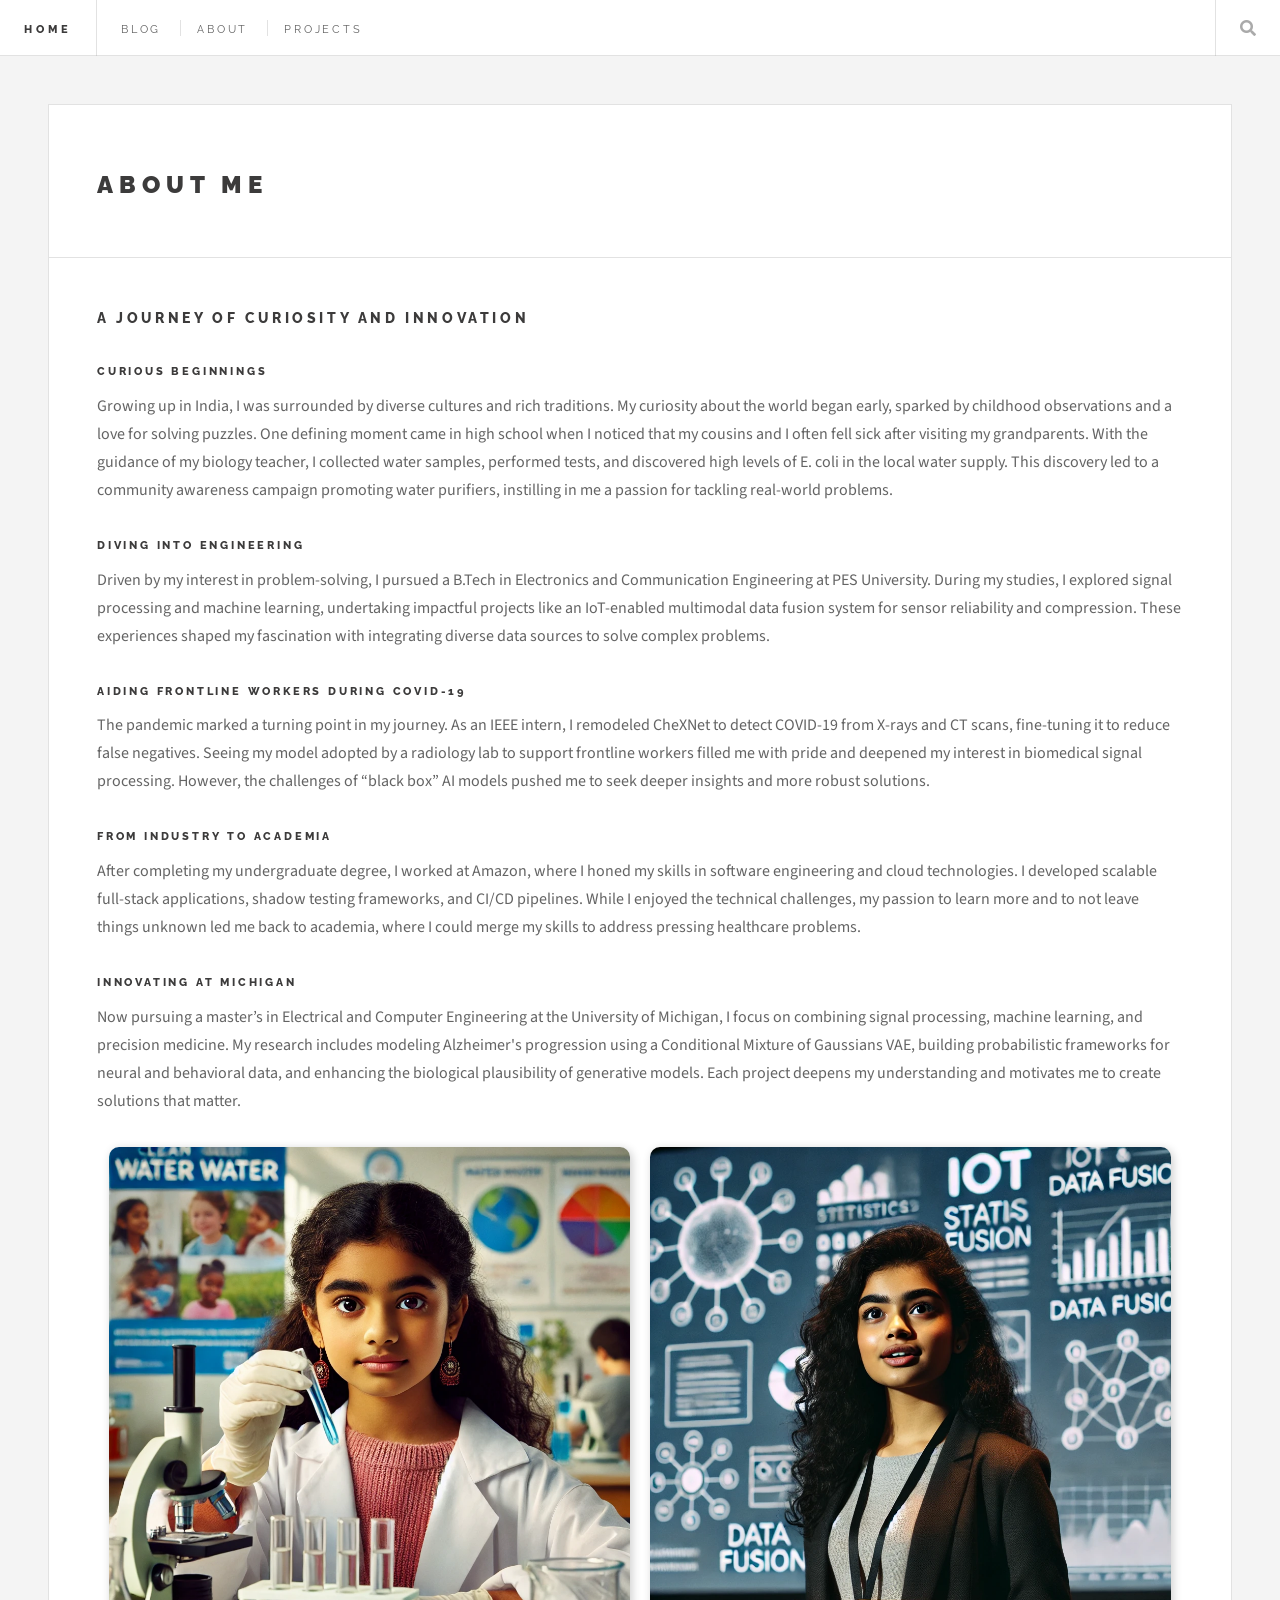
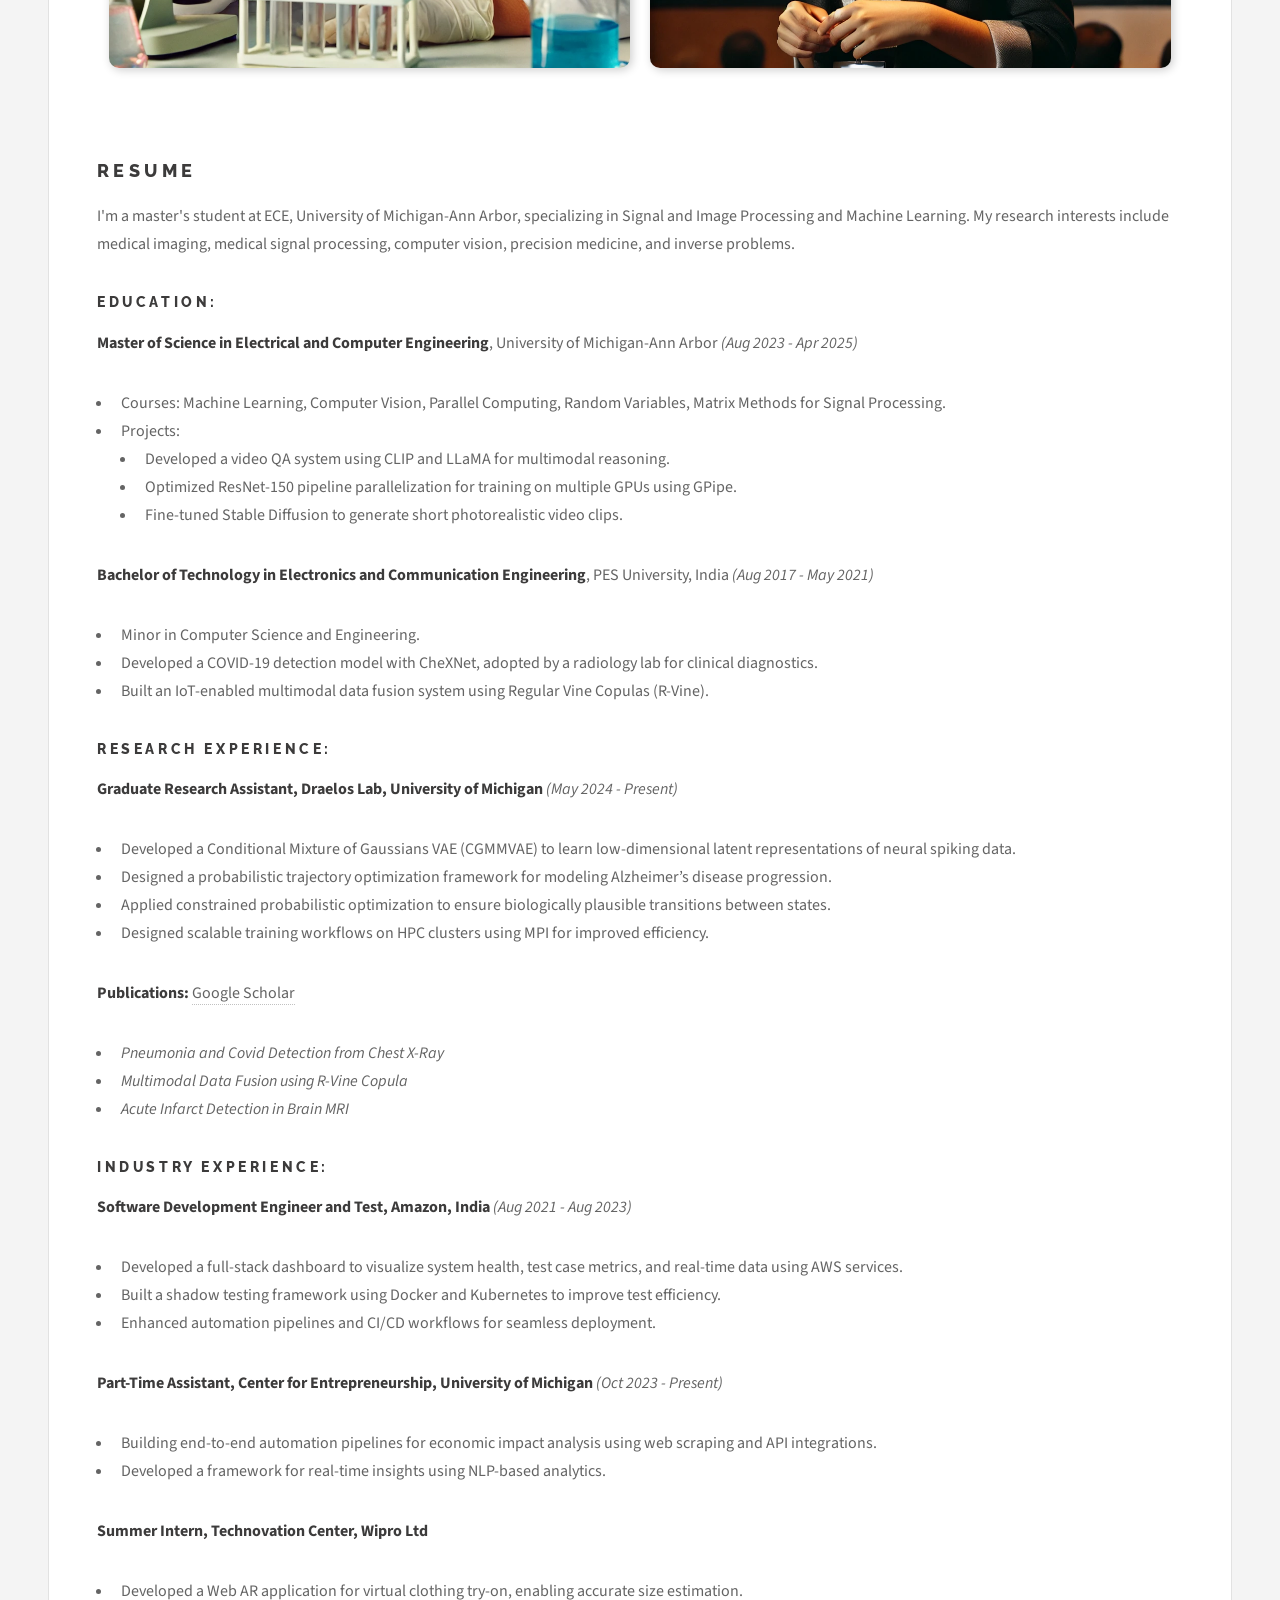
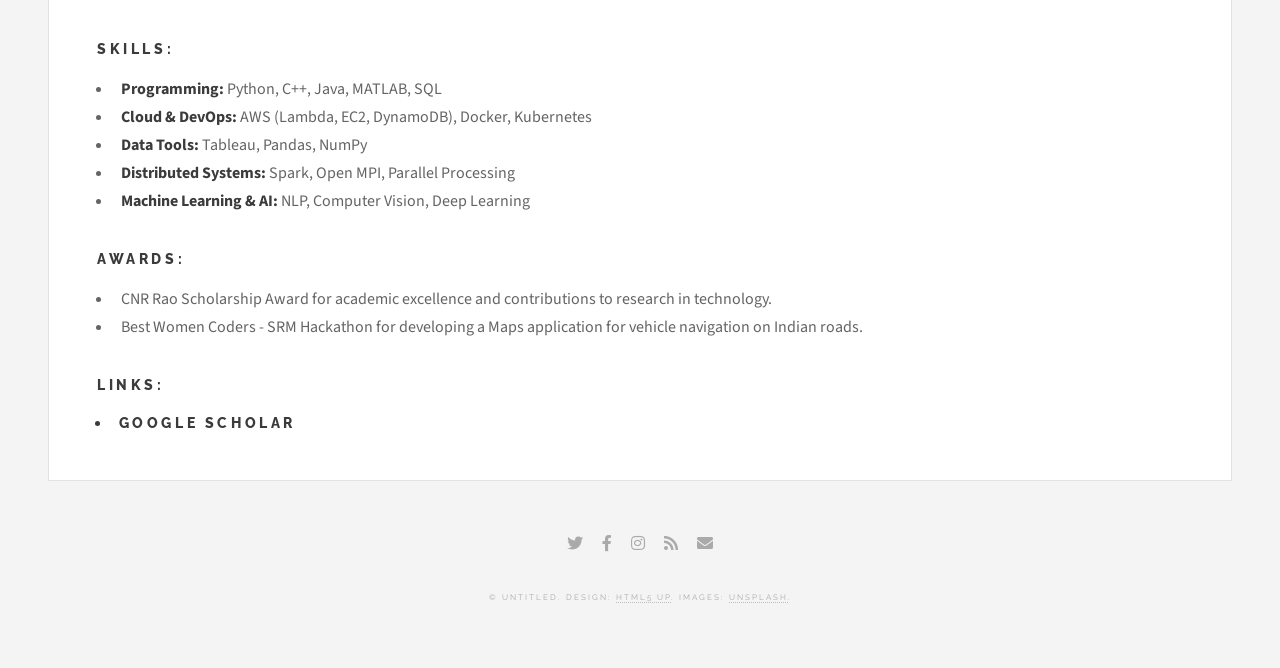
==== commit 261782be: "updating about" ====
--- a/about.html
+++ b/about.html
@@ -11,6 +11,28 @@
 	<meta charset="utf-8" />
 	<meta name="viewport" content="width=device-width, initial-scale=1, user-scalable=no" />
 	<link rel="stylesheet" href="assets/css/main.css" />
+	<style>
+        .image-container {
+            display: flex;
+            justify-content: center;
+            align-items: center;
+            gap: 20px;
+            flex-wrap: wrap;
+        }
+        .image-container img {
+            max-width: 48%;
+            height: auto;
+            aspect-ratio: 1 / 1; /* Ensures a square aspect ratio */
+            object-fit: cover; /* Keeps images looking good */
+            border-radius: 10px;
+            box-shadow: 2px 2px 10px rgba(0, 0, 0, 0.2);
+        }
+        @media (max-width: 768px) {
+            .image-container img {
+                max-width: 100%;
+            }
+        }
+    </style>
 </head>
 
 <body class="single is-preload">
@@ -25,7 +47,7 @@
 				<ul>
 					<li><a href="single.html">Blog</a></li>
 					<li><a href="about.html">About</a></li>
-					<li><a href="#">Projects</a></li>
+					<li><a href="projects.html">Projects</a></li>
 				</ul>
 			</nav>
 			<nav class="main">
@@ -50,77 +72,120 @@
 						<h2><a href="#">About Me</a></h2>
 					</div>
 				</header>
-				<p>I&#39;m a master&#39;s student at ECE, University of Michigan-Ann Arbor. My specialisation is in
-					Signal and Image Processing and Machine Learning. My research interests include medical imaging,
-					medical signal processing, computer vision, precision medicine and inverse problems. </p>
+				<div>
+						<h3>A Journey of Curiosity and Innovation<h3>
+				</div>
+				<p>
+					<h5>Curious Beginnings</h5>
+					Growing up in India, I was surrounded by diverse cultures and rich traditions. My curiosity about the world began early, sparked by childhood observations and a love for solving puzzles. One defining moment came in high school when I noticed that my cousins and I often fell sick after visiting my grandparents. With the guidance of my biology teacher, I collected water samples, performed tests, and discovered high levels of E. coli in the local water supply. This discovery led to a community awareness campaign promoting water purifiers, instilling in me a passion for tackling real-world problems.
+				</p>
+				<p>
+					<h5>Diving into Engineering</h5>
+					Driven by my interest in problem-solving, I pursued a B.Tech in Electronics and Communication Engineering at PES University. During my studies, I explored signal processing and machine learning, undertaking impactful projects like an IoT-enabled multimodal data fusion system for sensor reliability and compression. These experiences shaped my fascination with integrating diverse data sources to solve complex problems.
+				</p>
+				
+				<p>
+					<h5>Aiding Frontline Workers During COVID-19</h5>
+					The pandemic marked a turning point in my journey. As an IEEE intern, I remodeled CheXNet to detect COVID-19 from X-rays and CT scans, fine-tuning it to reduce false negatives. Seeing my model adopted by a radiology lab to support frontline workers filled me with pride and deepened my interest in biomedical signal processing. However, the challenges of “black box” AI models pushed me to seek deeper insights and more robust solutions.
+				</p>
+				
+				<p>
+					<h5>From Industry to Academia</h5>
+					After completing my undergraduate degree, I worked at Amazon, where I honed my skills in software engineering and cloud technologies. I developed scalable full-stack applications, shadow testing frameworks, and CI/CD pipelines. While I enjoyed the technical challenges, my passion to learn more and to not leave things unknown led me back to academia, where I could merge my skills to address pressing healthcare problems.
+				</p>
+				<p>
+					<h5>Innovating at Michigan</h5>
+					Now pursuing a master’s in Electrical and Computer Engineering at the University of Michigan, I focus on combining signal processing, machine learning, and precision medicine. My research includes modeling Alzheimer's progression using a Conditional Mixture of Gaussians VAE, building probabilistic frameworks for neural and behavioral data, and enhancing the biological plausibility of generative models. Each project deepens my understanding and motivates me to create solutions that matter.
+				</p>
+				<p>
+					<div class="image-container">
+						<img src="images/lab.png" alt="" /><img src="images/Presenting.png" alt="" />
+					</div>
+					
+				</p>
+				<br/>
+				<br/>
+<h2> Resume </h2>
+<p>I&#39;m a master&#39;s student at ECE, University of Michigan-Ann Arbor, specializing in Signal and Image Processing and Machine Learning. My research interests include medical imaging, medical signal processing, computer vision, precision medicine, and inverse problems.</p>
+
+<h3 id="education-">Education:</h3>
+<p><strong>Master of Science in Electrical and Computer Engineering</strong>, University of Michigan-Ann Arbor <em>(Aug 2023 - Apr 2025)</em></p>
+<ul>
+    <li>Courses: Machine Learning, Computer Vision, Parallel Computing, Random Variables, Matrix Methods for Signal Processing.</li>
+    <li>Projects:
+        <ul>
+            <li>Developed a video QA system using CLIP and LLaMA for multimodal reasoning.</li>
+            <li>Optimized ResNet-150 pipeline parallelization for training on multiple GPUs using GPipe.</li>
+            <li>Fine-tuned Stable Diffusion to generate short photorealistic video clips.</li>
+        </ul>
+    </li>
+</ul>
+
+<p><strong>Bachelor of Technology in Electronics and Communication Engineering</strong>, PES University, India <em>(Aug 2017 - May 2021)</em></p>
+<ul>
+    <li>Minor in Computer Science and Engineering.</li>
+    <li>Developed a COVID-19 detection model with CheXNet, adopted by a radiology lab for clinical diagnostics.</li>
+    <li>Built an IoT-enabled multimodal data fusion system using Regular Vine Copulas (R-Vine).</li>
+</ul>
+
+<h3 id="research-experience-">Research Experience:</h3>
+<p><strong>Graduate Research Assistant, Draelos Lab, University of Michigan</strong> <em>(May 2024 - Present)</em></p>
+<ul>
+    <li>Developed a Conditional Mixture of Gaussians VAE (CGMMVAE) to learn low-dimensional latent representations of neural spiking data.</li>
+    <li>Designed a probabilistic trajectory optimization framework for modeling Alzheimer’s disease progression.</li>
+    <li>Applied constrained probabilistic optimization to ensure biologically plausible transitions between states.</li>
+    <li>Designed scalable training workflows on HPC clusters using MPI for improved efficiency.</li>
+</ul>
+
+<p><strong>Publications:</strong> <a href="https://scholar.google.com/citations?hl=en&amp;user=wjTq3dgAAAAJ">Google Scholar</a></p>
+<ul>
+    <li><em>Pneumonia and Covid Detection from Chest X-Ray</em></li>
+    <li><em>Multimodal Data Fusion using R-Vine Copula</em></li>
+    <li><em>Acute Infarct Detection in Brain MRI</em></li>
+</ul>
+
+<h3 id="industry-experience-">Industry Experience:</h3>
+<p><strong>Software Development Engineer and Test, Amazon, India</strong> <em>(Aug 2021 - Aug 2023)</em></p>
+<ul>
+    <li>Developed a full-stack dashboard to visualize system health, test case metrics, and real-time data using AWS services.</li>
+    <li>Built a shadow testing framework using Docker and Kubernetes to improve test efficiency.</li>
+    <li>Enhanced automation pipelines and CI/CD workflows for seamless deployment.</li>
+</ul>
+
+<p><strong>Part-Time Assistant, Center for Entrepreneurship, University of Michigan</strong> <em>(Oct 2023 - Present)</em></p>
+<ul>
+    <li>Building end-to-end automation pipelines for economic impact analysis using web scraping and API integrations.</li>
+    <li>Developed a framework for real-time insights using NLP-based analytics.</li>
+</ul>
+
+<p><strong>Summer Intern, Technovation Center, Wipro Ltd</strong></p>
+<ul>
+    <li>Developed a Web AR application for virtual clothing try-on, enabling accurate size estimation.</li>
+</ul>
+
+<h3 id="skills-">Skills:</h3>
+<ul>
+    <li><strong>Programming:</strong> Python, C++, Java, MATLAB, SQL</li>
+    <li><strong>Cloud & DevOps:</strong> AWS (Lambda, EC2, DynamoDB), Docker, Kubernetes</li>
+    <li><strong>Data Tools:</strong> Tableau, Pandas, NumPy</li>
+    <li><strong>Distributed Systems:</strong> Spark, Open MPI, Parallel Processing</li>
+    <li><strong>Machine Learning & AI:</strong> NLP, Computer Vision, Deep Learning</li>
+</ul>
+
+<h3 id="awards-">Awards:</h3>
+<ul>
+    <li>CNR Rao Scholarship Award for academic excellence and contributions to research in technology.</li>
+    <li>Best Women Coders - SRM Hackathon for developing a Maps application for vehicle navigation on Indian roads.</li>
+</ul>
+<h3>Links:<h3>
 				<ul>
 					<li><a href="https://scholar.google.com/citations?hl=en&amp;user=vSz9WAIAAAAJ">Google Scholar</a>
 					</li>
 				</ul>
-				<h1 id="resume">Resume</h1>
-				<h3 id="education-">Education:</h3>
-				<p>Bachelor of Technology in Electronics and Communication Engineering, PES University, India, with
-					specialisation in Communications. Minor degree in Computer Science and Engineering, PES Univesity,
-					India. <em>(Aug 2017 - May 2021)</em></p>
-				<h3 id="research-experience-">Research Experience:</h3>
-				<p>Publications: <a href="https://scholar.google.com/citations?hl=en&amp;user=vSz9WAIAAAAJ">Google
-						Scholar</a>
-					<em>Pneumonia and Covid Detection from Chest X-Ray</em>
-				</p>
-				<ol>
-					<li>Remodelled the already existing CheXNET to give the probability of a lung X-ray being normal,
-						pneumonic or other lung diseases. </li>
-					<li>Performed segmentation on the pre-processed images using UNET.</li>
-					<li>Fine-tuning the model to reduce false negatives as a radiology lab in Bangalore adopted this
-						model to aid the front-line workers during the pandemic. </li>
-				</ol>
-				<p><em>Multimodal Data Fusion using R-Vine Copula</em></p>
-				<ol>
-					<li>Formulated an architectural model that provided optimal dimensionality reduction using
-						Pearson&#39;s coefficient, Predictive Power Score for feature selection, and R-Vine copula for
-						fusion.</li>
-					<li>To obtain a generic architectural design, I analysed various tree estimation and detection
-						techniques that enable the model to organise the optimal tree structure and pick the copula
-						functions that best model complex dependencies of the input data for fusion.</li>
-					<li>To validate the effectiveness of our representation and fusion framework, we conducted
-						experiments using STISEN: Human Activity Recognition dataset and Transport Mode Detection
-						dataset. The outputs obtained from this model were then fed to a standard classification model
-						to compare against the previous algorithms, with our model proving superior.</li>
-				</ol>
-				<p><em>Acute Infarct Detection in Brain MRI</em></p>
-				<ol>
-					<li>Worked with a partner to build a supervised learning CNN that predicts the tumor location in
-						brain MRI with very low input data availability.</li>
-					<li>Worked with a dataset of 50 brain MRI images and corresponding infarct locations. <a
-							href="https://github.com/yogya-ch/Acute_infarct">link to code</a></li>
-				</ol>
-				<h3 id="industry-experience-">Industry Experience:</h3>
-				<p><em>Software Development Engineer and Test @ Amazon India</em> <em>(Aug 2021- Aug 2023)</em></p>
-				<ol>
-					<li>Discussed with various teams and members to gather the needs and requirement for testing
-						frameworks.
-						Then, worked on designing and developing a test framework on AWS to support shadow testing.</li>
-					<li>Developed a dashboard web application to show consolidated realtime report of projects, tasks
-						and automation results for Amazon Prime Team.</li>
-					<li>Designed DB schema and implementing backend Lambda functions to support the development of a
-						Dashboard Web Application to track operational excellence and automation metrics.</li>
-				</ol>
-				<p><em>Summer Intern @Technovation Center, Wipro Ltd</em></p>
-				<ol>
-					<li>Intern at the R&amp;D - Technovation Center of Wipro</li>
-					<li>Created a Web AR application to allow customers try out best fit cloths on personalized 3D model
-						without
-						out actually visiting the store or install new apps. (<a
-							href="https://yogyach.github.io/webAR/">Some testing snippets</a>)</li>
-				</ol>
 
 
 				<footer>
-					<ul class="stats">
-						<li><a href="#">General</a></li>
-						<li><a href="#" class="icon solid fa-heart">28</a></li>
-						<li><a href="#" class="icon solid fa-comment">128</a></li>
-					</ul>
+					
 				</footer>
 			</article>
 
